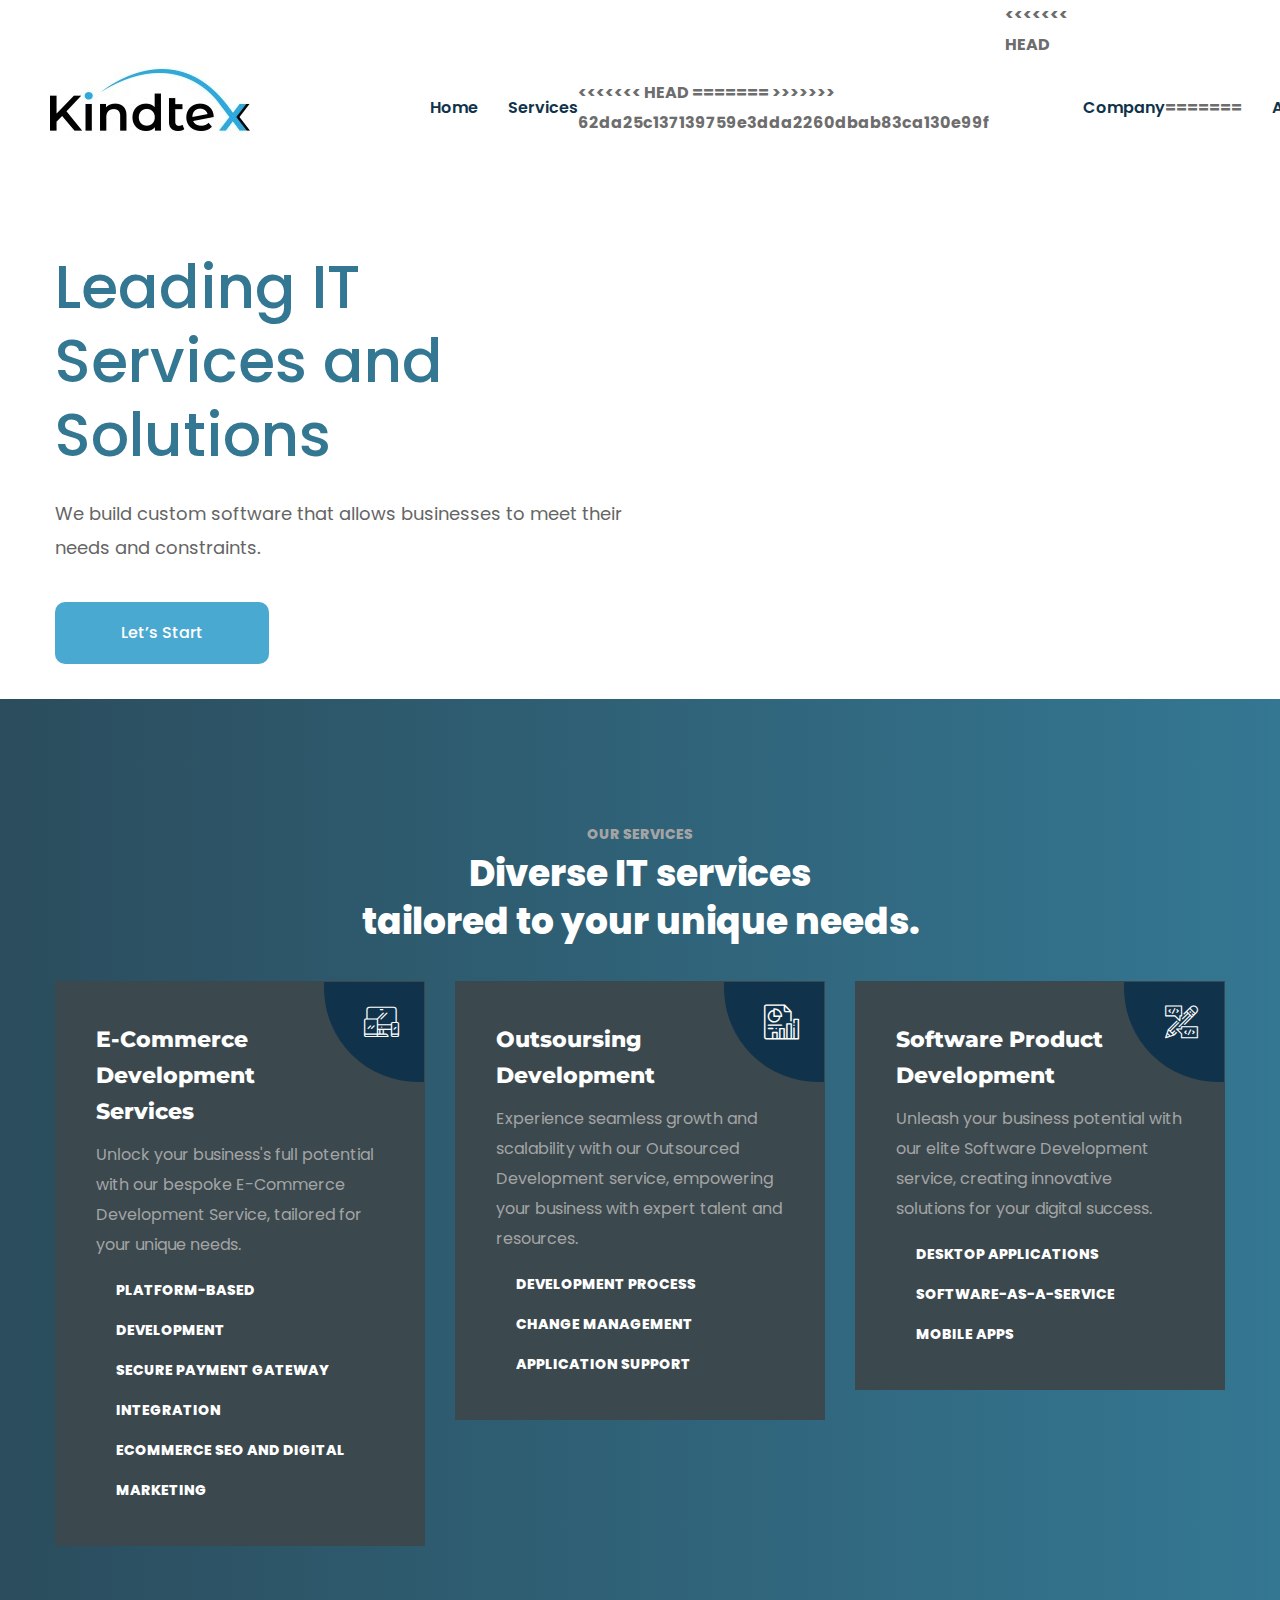
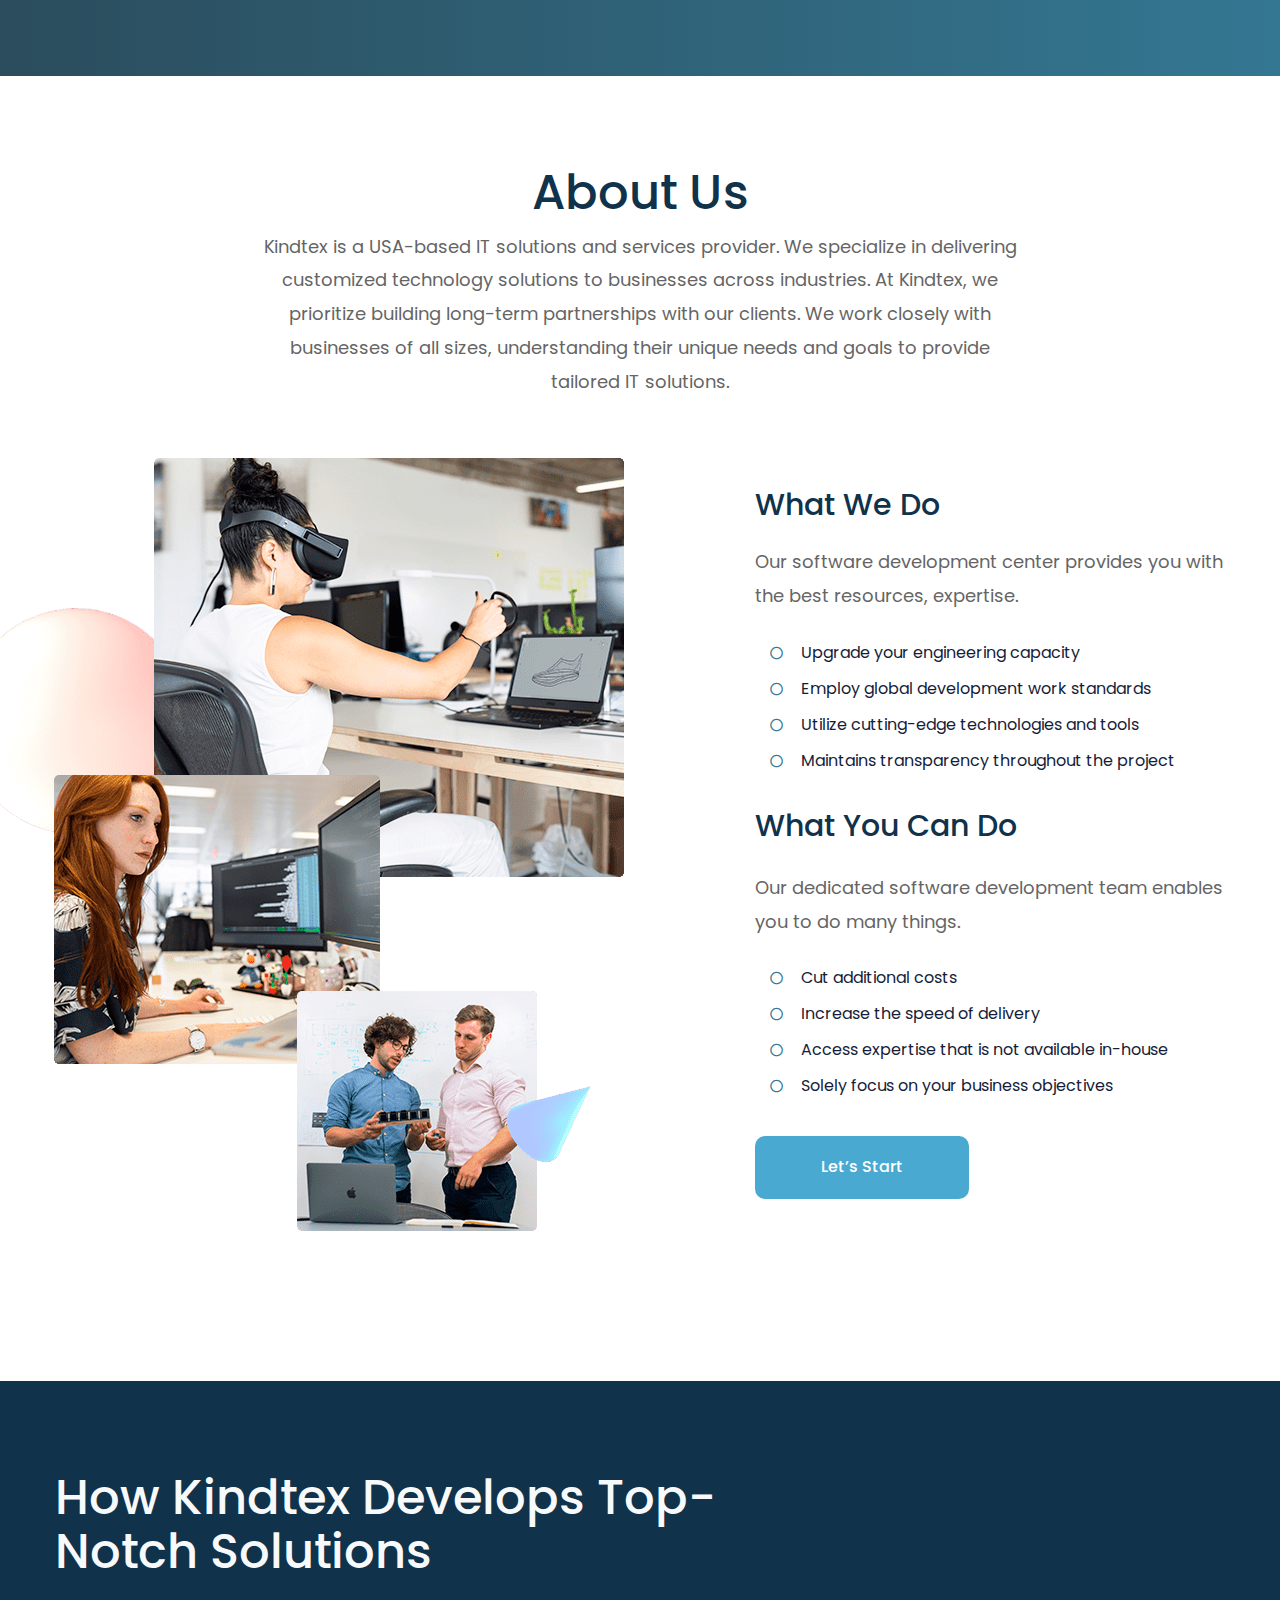
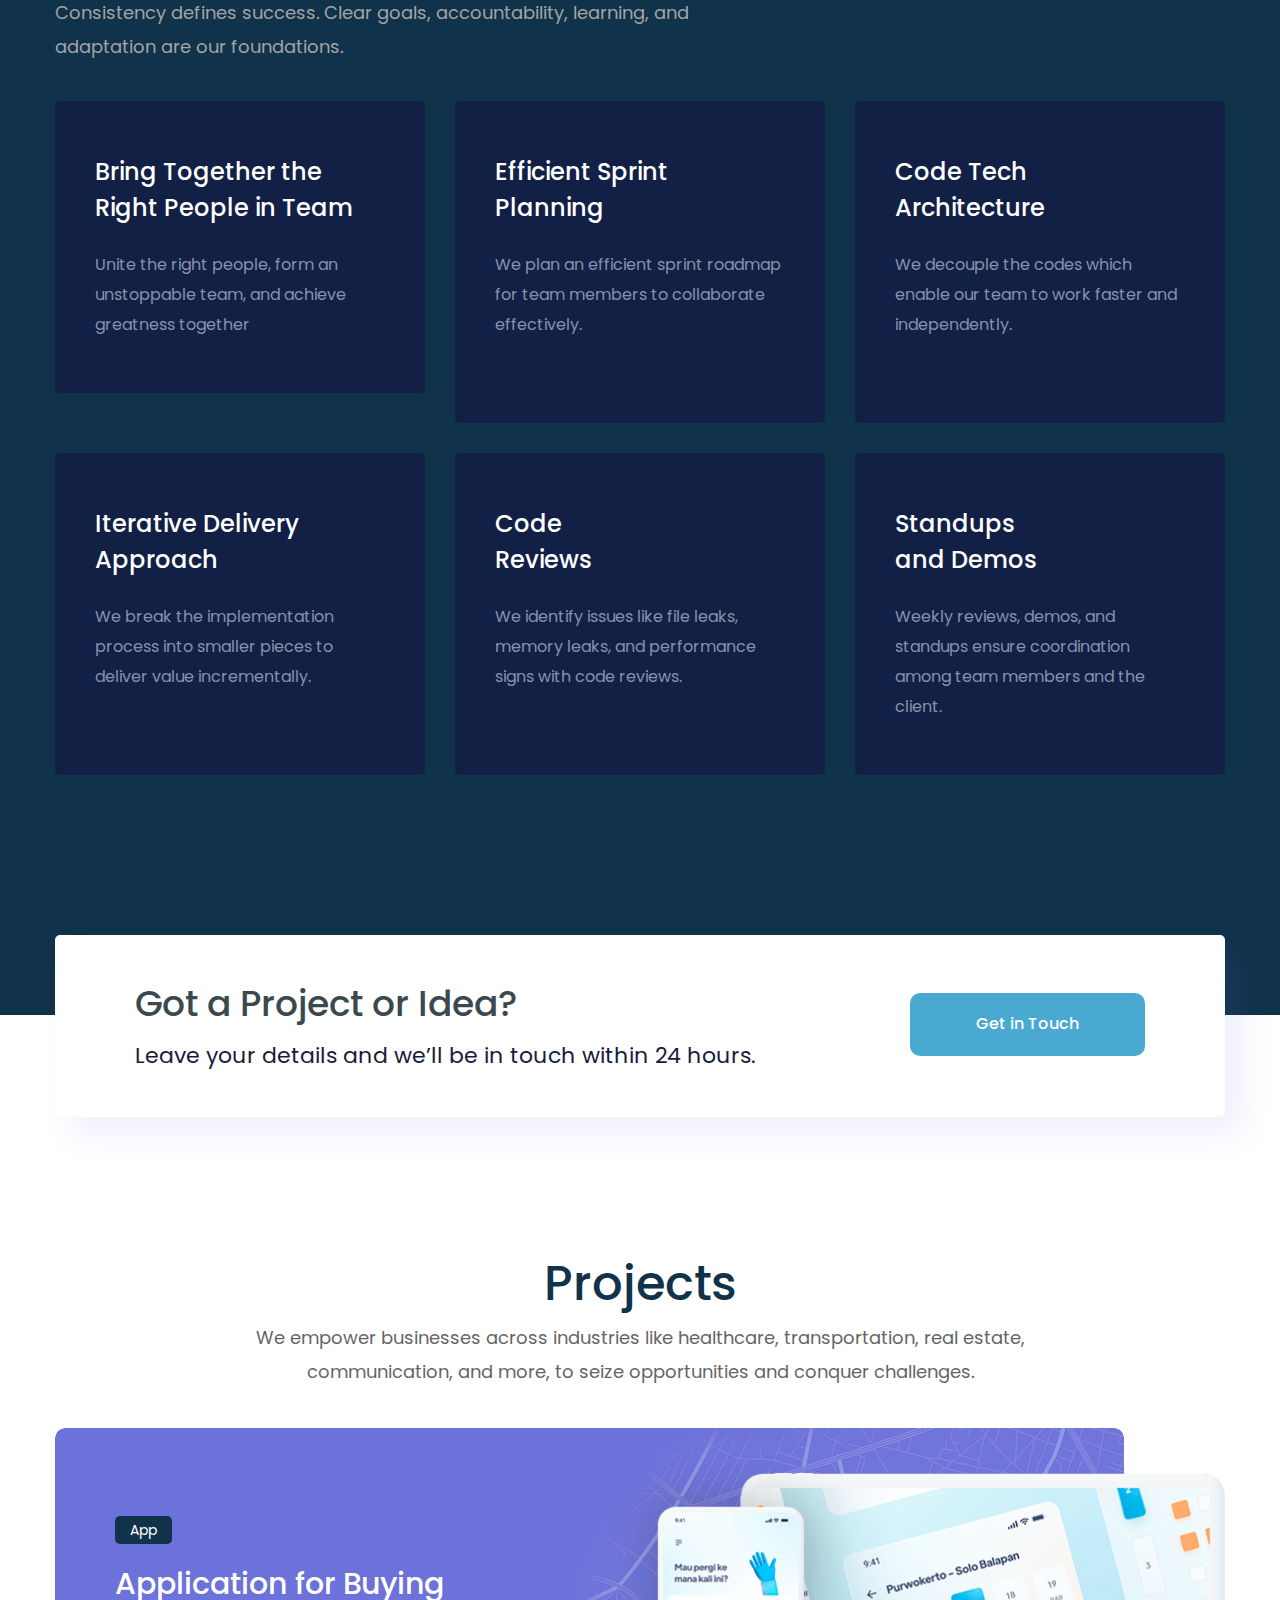
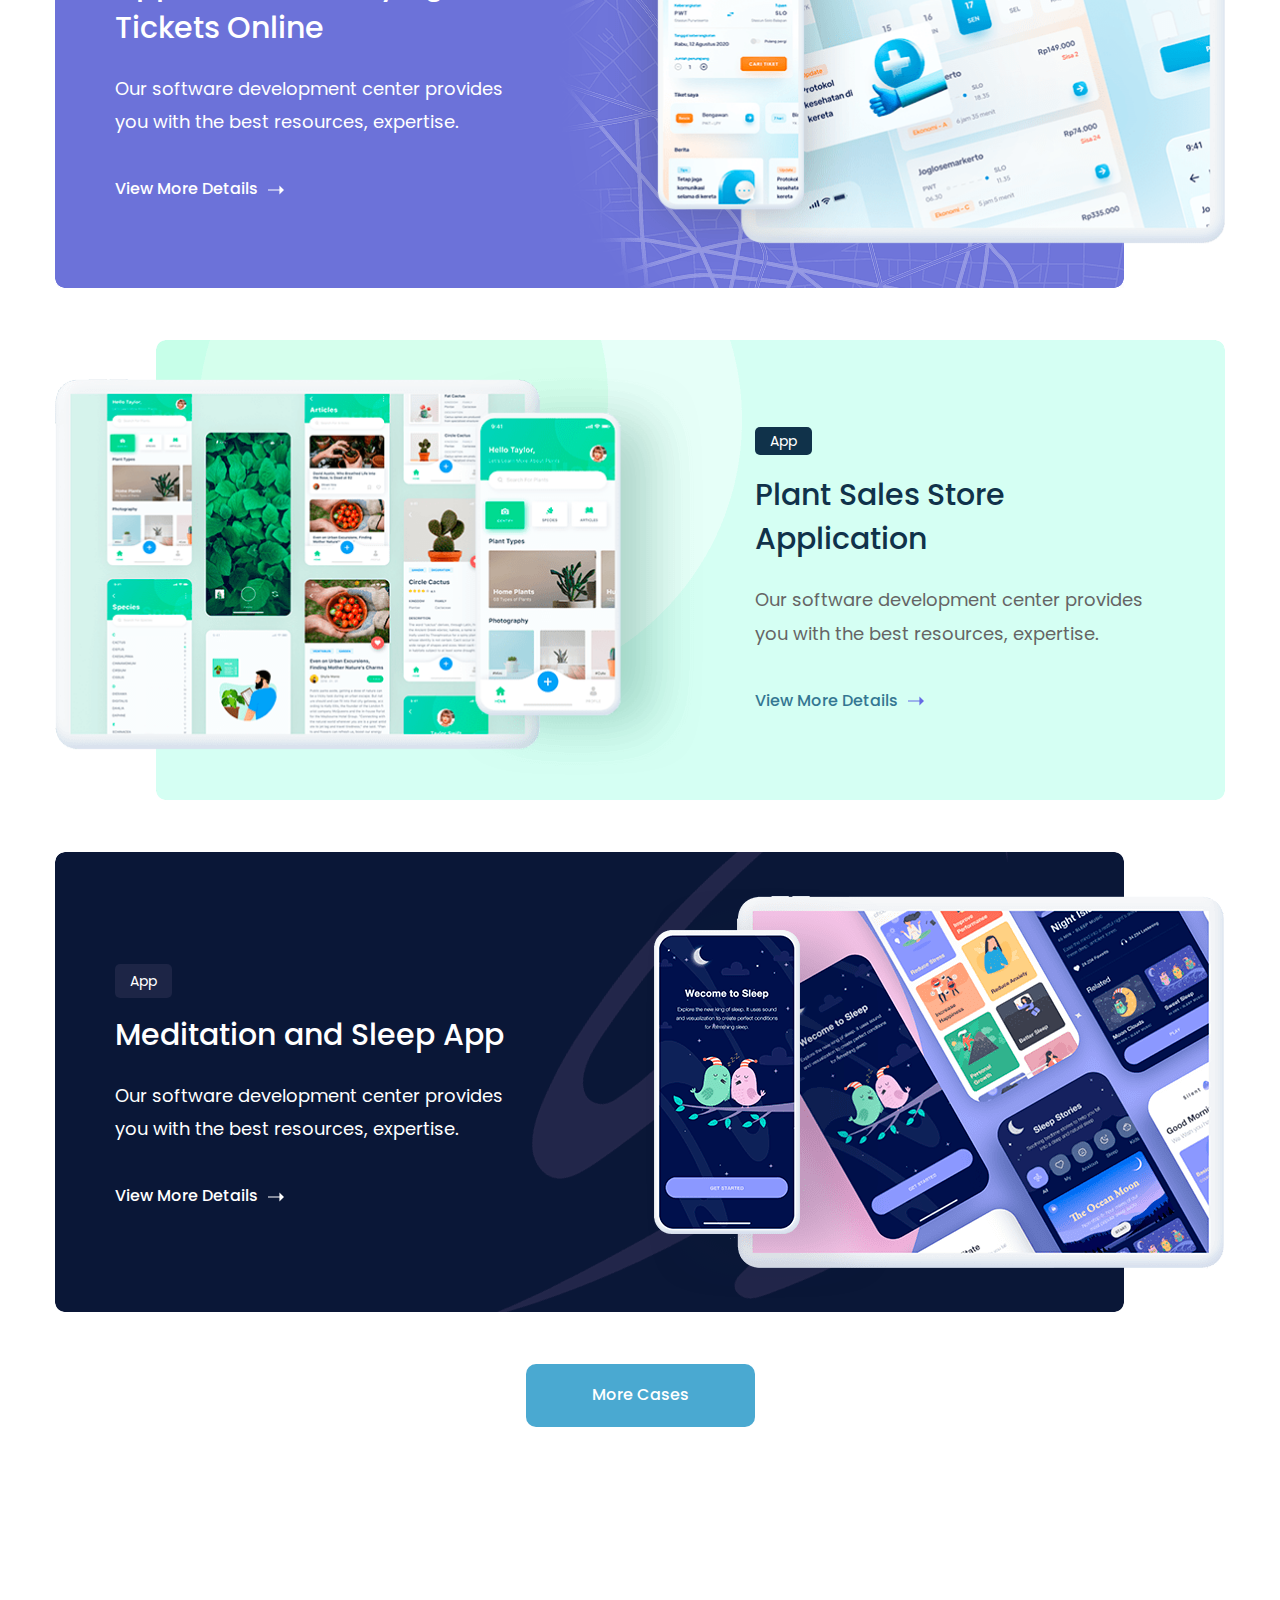
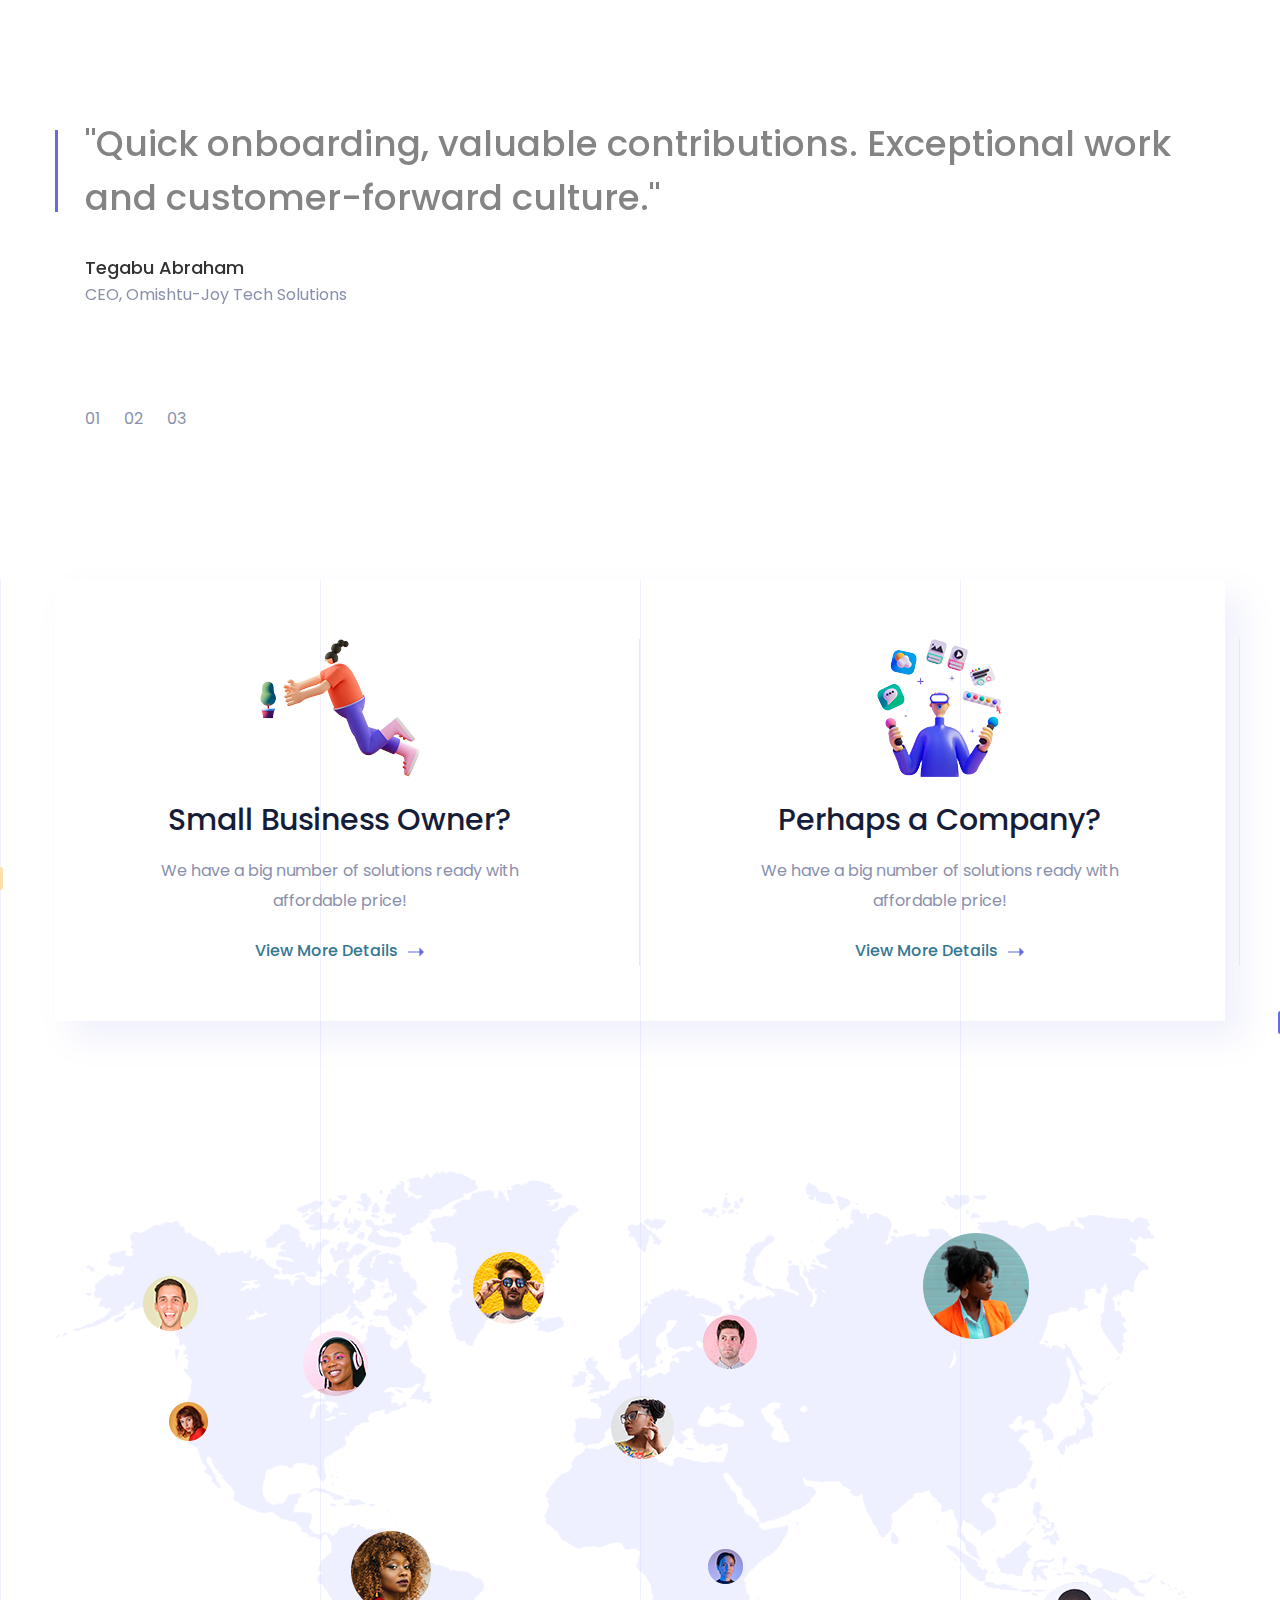
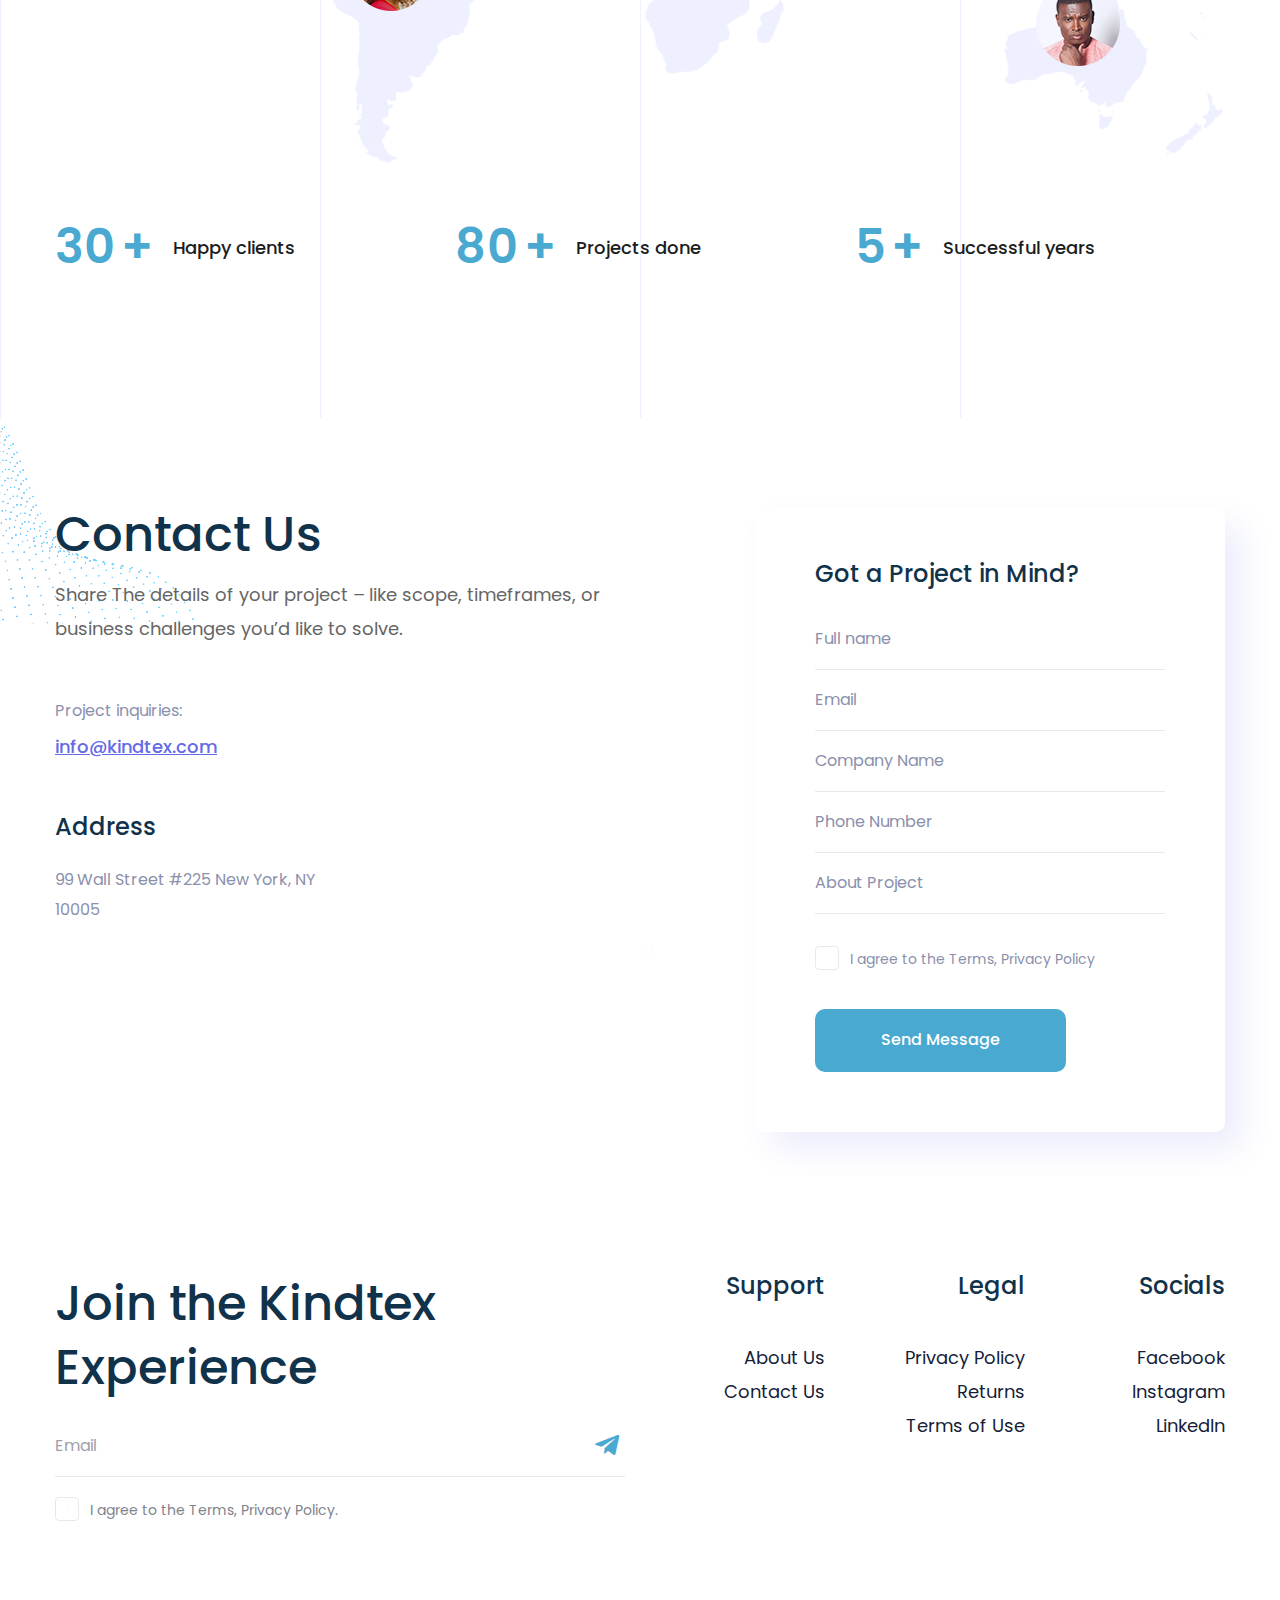
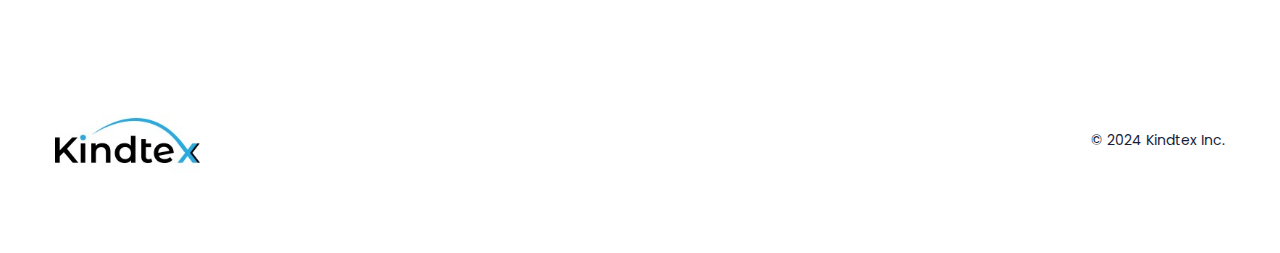
==== index.html @ 8245fe03 "update index" ====
<!DOCTYPE html>
<html lang="en">
  <head>
    <meta charset="utf-8" />
    <meta http-equiv="X-UA-Compatible" content="IE=edge" />
    <meta
      name="viewport"
      content="width=device-width, initial-scale=1, maximum-scale=1"
    />
    <title>Kindtex</title>
    <link
      rel="shortcut icon"
      type="image/x-icon"
      href="./images/kindtex_logo.jfif"
    />
    <link rel="stylesheet" href="css/bootstrap.min.css" />
    <link rel="stylesheet" href="css/font-awesome.min.css" />
    <link rel="stylesheet" href="css/flaticon.css" />
    <link rel="stylesheet" href="css/owl.carousel.min.css" />
    <link rel="stylesheet" href="css/owl.theme.css" />
    <link rel="stylesheet" href="css/magnific-popup.css" />

    <link rel="stylesheet" href="style.css" />
    <link rel="stylesheet" href="css/royal-preload.css" />
  </head>

  <body class="royal_preloader font-9">
    <div id="page" class="site">
      <header
        id="site-header"
        class="site-header header-static site-header-9 no-border"
      >
        <div class="octf-main-header">
          <div class="octf-area-wrap">
            <div class="container-fluid octf-mainbar-container">
              <div class="octf-mainbar">
                <div class="octf-mainbar-row octf-row">
                  <div class="octf-col logo-col">
                    <div id="site-logo" class="site-logo">
                      <a href="index.html">
                        <img
                          src="images/kindtex_logo.jfif"
                          alt="Kindtex"
                          class=""
                        />
                      </a>
                    </div>
                  </div>
                  <div class="octf-col menu-col">
                    <nav id="site-navigation" class="main-navigation text-upp">
                      <ul class="menu">
                        <li>
                          <a href="index.html">Home</a>
                        </li>
                        <li>
                          <a href="#services">Services</a>
<<<<<<< HEAD
                           
=======
>>>>>>> 62da25c137139759e3dda2260dbab83ca130e99f
                        </li>
<<<<<<< HEAD
                        <li >
                          <a href="#">Company</a>
                           
=======
                        <li>
                          <a href="#about_us">About Us</a>
>>>>>>> 62da25c137139759e3dda2260dbab83ca130e99f
                        </li>
                        <li class="">
                          <a href="#projects">Portfolio</a>
                        </li>
                        <li>
                          <a href="#">Blog</a>
                        </li>
                        <li><a href="#contact_us">Contact Us</a></li>

                      </ul>
                    </nav>
                  </div>

                  <div class="octf-col cta-col text-right">
                    <!-- Call To Action -->
                    <div class="octf-btn-cta">
                      <div class="octf-header-module">
                        <div class="header-phone-i9">
                          <a href="tel:+19295926713">
                            <span class="phone-icon"
                              ><i
                                aria-hidden="true"
                                class="fas fa-phone-alt"
                              ></i
                            ></span>
                            <span class="phone-number">+1 929 592 6713</span>
                          </a>
                        </div>
                      </div>

                      <div class="octf-header-module">
                        <div class="btn-cta-group btn-cta-header i9">
                          <a
                            class="octf-btn octf-btn-primary btn-app-head"
                            href="#contact_us"
                            >Let’s Start</a
                          >
                        </div>
                      </div>
                    </div>
                  </div>
                </div>
              </div>
            </div>
          </div>
        </div>
        <div class="header_mobile">
          <div class="container">
            <div class="mlogo_wrapper clearfix">
              <div class="mobile_logo">
                <a href="#">
                  <img src="images/kindtex_logo.jfif" alt="Kindtex" />
                </a>
              </div>
              <div id="mmenu_toggle">
                <button></button>
              </div>
            </div>
            <div class="mmenu_wrapper">
              <div class="mobile_nav collapse">
                <ul id="menu-main-menu" class="mobile_mainmenu">
                  <li>
                    <a href="#content">Home</a>
                  </li>
                  <li>
                    <a href="#services">Services</a>
                  </li>
                  <li>
                    <a href="#about_us">About Us</a>
                  </li>

                  <li>
                    <a href="#projects">Portfolio</a>
                  </li>
                  <li>
                    <a href="#">Blog</a>
                  </li>
                  <li><a href="#contact_us">Contacts</a></li>
                </ul>
              </div>
            </div>
          </div>
        </div>
      </header>

      <div id="content" class="site-content">
        <section class="top-i9">
          <div class="container">
            <div class="row">
              <div
                class="col-xl-6 col-lg-6 align-self-center order-first order-lg-last mt-5 mt-lg-0"
              >
                <div class="top-desc-i9">
                  <h2>Leading IT Services and Solutions</h2>
                  <div class="space-5"></div>
                  <p class="p-i9">
                    We build custom software that allows businesses to meet
                    their needs and constraints.
                  </p>
                  <div class="space-15"></div>
                  <div class="space-1"></div>
                  <div class="space-1"></div>
                  <div class="ot-button d-block d-xl-inline-block mb-4 mb-xl-0">
                    <a
                      href="#"
                      class="octf-btn btn-primary-i9 btn-color-primary-i9"
                      >Let’s Start</a
                    >
                  </div>
                </div>
              </div>
            </div>
          </div>
        </section>
        <div class="space-35"></div>
        <section class="service-v4" id="services">
          <div class="overlay overlay-bg"></div>
          <div class="container">
            <div class="row">
              <div class="col-lg-12 text-center">
                <div class="ot-heading">
                  <span class="text-primary-light">Our Services</span>
                  <h2 class="main-heading text-white">
                    <!-- We Offer a Wide <br />Variety of IT Services -->
                    Diverse IT services <br />
                    tailored to your unique needs.
                  </h2>
                </div>
                <div class="space-20"></div>
              </div>
            </div>
            <div class="row justify-content-center">
              <div class="col-lg-4 col-md-6 mb-4 mb-lg-0">
                <div class="serv-box s1 v4">
                  <div class="icon-main">
                    <span class="flaticon-tablet"></span>
                  </div>
                  <div class="content-box">
                    <h5>E-Commerce Development Services</h5>
                    <div>
                      Unlock your business's full potential with our bespoke
                      E-Commerce Development Service, tailored for your
                      unique needs.
                      <ul>
                  
                        <li>
                          <a href="#contact_us">Platform-Based Development</a>
                        </li>
                        <li>
                          <a href="#contact_us">Secure Payment Gateway Integration</a>
                        </li>
                         <li>
                          <a href="#contact_us">eCommerce SEO and Digital Marketing</a>
                        </li>
                      </ul>
                    </div>
                  </div>
                </div>
              </div>
              <div class="col-lg-4 col-md-6 mb-4 mb-lg-0">
                <div class="serv-box s1 v4">
                  <div class="icon-main">
                    <span class="flaticon-report"></span>
                  </div>
                  <div class="content-box">
                    <h5>Outsoursing Development</h5>
                    <div>
                      Experience seamless growth and scalability with our
                      Outsourced Development service, empowering your business
                      with expert talent and resources.
                      <ul>
                        <li>
                          <a href="#contact_us">Development process</a>
                        </li>
                        <li>
                          <a href="#contact_us">Change management</a>
                        </li>
                        <li>
                          <a href="#contact_us">Application support</a>
                        </li>
                      </ul>
                    </div>
                  </div>
                </div>
              </div>
              <div class="col-lg-4 col-md-6">
                <div class="serv-box s1 v4">
                  <div class="icon-main"><span class="flaticon-ui"></span></div>
                  <div class="content-box">
                    <h5>Software Product Development</h5>
                    <div>
                      Unleash your business potential with our elite Software
                      Development service, creating innovative solutions for
                      your digital success.
                      <ul>
                        <li>
                          <a href="#contact_us">Desktop applications</a>
                        </li>
                        <li>
                          <a href="#contact_us">Software-as-a-Service</a>
                        </li>
                        <li>
                          <a href="#contact_us">Mobile apps</a>
                        </li>
                      </ul>
                    </div>
                  </div>
                </div>
              </div>
            </div>
          </div>
        </section>

        <section class="team-i9" id="about_us">
          <div class="container">
            <div class="row">
              <div class="col-lg-6 offset-lg-3 px-0 text-center">
                <h2 class="font-title-i9 mb-0">About Us</h2>
                <div class="space-10"></div>
              </div>
              <div class="col-lg-8 offset-lg-2 text-center">
                <p class="p-i9">
                  Kindtex is a USA-based IT solutions and services provider. We
                  specialize in delivering customized technology solutions to
                  businesses across industries. At Kindtex, we prioritize
                  building long-term partnerships with our clients. We work
                  closely with businesses of all sizes, understanding their
                  unique needs and goals to provide tailored IT solutions.
                </p>
                <div class="space-40"></div>
              </div>
            </div>
            <div class="row">
              <div class="col-lg-6 col-md-12 mb-5 mb-lg-0 align-self-center">
                <div class="team-img-i9">
                  <img src="images/image1-home9.png" alt="" />
                </div>
              </div>
              <div class="col-lg-6 col-md-12 align-self-center">
                <div class="team-desc-i9">
                  <h2 class="font-title-i9 font-sm-i9">What We Do</h2>
                  <p class="p-i9">
                    Our software development center provides you with the best
                    resources, expertise.
                  </p>
                  <div class="space-5"></div>
                  <ul class="list-style-i9">
                    <li>
                      <i class="far fa-circle"></i
                      ><span>Upgrade your engineering capacity</span>
                    </li>
                    <li>
                      <i class="far fa-circle"></i
                      ><span>Employ global development work standards</span>
                    </li>
                    <li>
                      <i class="far fa-circle"></i
                      ><span>Utilize cutting-edge technologies and tools</span>
                    </li>
                    <li>
                      <i class="far fa-circle"></i
                      ><span
                        >Maintains transparency throughout the project</span
                      >
                    </li>
                  </ul>
                  <h2 class="font-title-i9 font-sm-i9">What You Can Do</h2>
                  <div class="space-5"></div>
                  <p class="p-i9">
                    Our dedicated software development team enables you to do
                    many things.
                  </p>
                  <div class="space-5"></div>
                  <ul class="list-style-i9">
                    <li>
                      <i class="far fa-circle"></i
                      ><span>Cut additional costs</span>
                    </li>
                    <li>
                      <i class="far fa-circle"></i
                      ><span>Increase the speed of delivery</span>
                    </li>
                    <li>
                      <i class="far fa-circle"></i
                      ><span
                        >Access expertise that is not available in-house</span
                      >
                    </li>
                    <li>
                      <i class="far fa-circle"></i
                      ><span>Solely focus on your business objectives</span>
                    </li>
                  </ul>
                  <div class="ot-button">
                    <a
                      href="#contact_us"
                      class="octf-btn btn-primary-i9 btn-color-primary-i9"
                      >Let’s Start</a
                    >
                  </div>
                </div>
              </div>
            </div>
          </div>
        </section>

        <section class="app-dev-i9">
          <div class="container">
            <div class="row">
              <div class="col-lg-8 mr-xl-5 mr-5">
                <h2 class="font-title-i9 text-light mb-3 mr-xl-5 pr-xl-5">
                  How Kindtex Develops Top-Notch Solutions
                </h2>
                <div class="space-1"></div>
                <p class="p-i9 color-light-i9 mr-xl-5 pr-xl-4">
                  Consistency defines success. Clear goals, accountability,
                  learning, and adaptation are our foundations.
                </p>
                <div class="space-1 mb-3"></div>
              </div>
            </div>
            <div class="row">
              <div class="col-xl-4 col-lg-6 col-md-6 col-sm-12">
                <div class="icon-box-s2 s2 i9">
                  <div class="content-box">
                    <h5>Bring Together the Right People in Team</h5>
                    <p>
                      Unite the right people, form an unstoppable team, and
                      achieve greatness together
                    </p>
                  </div>
                </div>
              </div>
              <div class="col-xl-4 col-lg-6 col-md-6 col-sm-12">
                <div class="icon-box-s2 s2 i9">
                  <div class="content-box">
                    <h5>Efficient Sprint <br />Planning</h5>
                    <p>
                      We plan an efficient sprint roadmap for team members to
                      collaborate effectively.
                    </p>
                    <div class="space-10"></div>
                  </div>
                </div>
              </div>
              <div class="col-xl-4 col-lg-6 col-md-6 col-sm-12">
                <div class="icon-box-s2 s2 i9">
                  <div class="content-box">
                    <h5>Code Tech <br />Architecture</h5>
                    <p>
                      We decouple the codes which enable our team to work faster
                      and independently.
                    </p>
                    <div class="space-10"></div>
                  </div>
                </div>
              </div>
              <div class="col-xl-4 col-lg-6 col-md-6 col-sm-12">
                <div class="icon-box-s2 s2 i9 mb-xl-0">
                  <div class="content-box">
                    <h5>Iterative Delivery Approach</h5>
                    <p>
                      We break the implementation process into smaller pieces to
                      deliver value incrementally.
                    </p>
                    <div class="space-10"></div>
                  </div>
                </div>
              </div>
              <div class="col-xl-4 col-lg-6 col-md-6 col-sm-12">
                <div class="icon-box-s2 s2 i9 mb-md-0">
                  <div class="content-box">
                    <h5>Code <br />Reviews</h5>
                    <p>
                      We identify issues like file leaks, memory leaks, and
                      performance signs with code reviews.
                    </p>
                    <div class="space-10"></div>
                  </div>
                </div>
              </div>
              <div class="col-xl-4 col-lg-6 col-md-6 col-sm-12">
                <div class="icon-box-s2 s2 i9 mb-md-0">
                  <div class="content-box">
                    <h5>Standups <br />and Demos</h5>
                    <p>
                      Weekly reviews, demos, and standups ensure coordination
                      among team members and the client.
                    </p>
                  </div>
                </div>
              </div>
            </div>
          </div>
        </section>
        <section class="cta-i9" id="projects">
          <div class="container">
            <div class="cta-section-i9">
              <div class="row">
                <div class="col-lg-8">
                  <h2 class="font-i9 text-primary-i9 mb-2">
                    Got a Project or Idea?
                  </h2>
                  <div class="space-1"></div>
                  <p class="p-i9 mb-0">
                    Leave your details and we’ll be in touch within 24 hours.
                  </p>
                </div>
                <div
                  class="col-lg-4 align-self-center text-left text-lg-right mt-4 mt-lg-0"
                >
                  <a
                    href="#contact_us"
                    class="octf-btn btn-primary-i9 btn-color-primary-i9"
                    >Get in Touch</a
                  >
                </div>
              </div>
            </div>
            <div class="row">
              <div class="offset-lg-2 col-lg-8 text-center">
                <h2 class="font-title-i9 mb-0 project_section">Projects</h2>
                <div class="space-10"></div>
                <p class="p-i9">
                  We empower businesses across industries like healthcare,
                  transportation, real estate, communication, and more, to seize
                  opportunities and conquer challenges.
                </p>
                <div class="space-20"></div>
              </div>
            </div>
            <div class="case1-i9">
              <div class="row">
                <div class="col-lg-6 align-self-center">
                  <div class="case1-desc-i9">
                    <span>App</span>
                    <h2 class="font-title-i9 font-sm-i9">
                      Application for Buying Tickets Online
                    </h2>
                    <p class="p-i9">
                      Our software development center provides you with the best
                      resources, expertise.
                    </p>
                    <div class="space-15"></div>
                    <a class="octf-btn-link" href="#contact_us">
                      <span class="btn-text">View More Details</span>
                      <span>
                        <svg viewBox="0 0 476.491 476.491">
                          <polygon
                            points="476.491,238.246 339.952,101.706 339.952,223.246 0,223.246 0,253.246 339.952,253.246 339.952,374.786 "
                          ></polygon>
                        </svg>
                      </span>
                    </a>
                  </div>
                </div>
                <div class="col-lg-6 align-self-center mt-3 mt-lg-0">
                  <div class="case1-img-i9">
                    <img src="images/case1-home9.png" alt="" />
                  </div>
                </div>
              </div>
            </div>

            <div class="case2-i9">
              <div class="row">
                <div class="col-lg-6 order-last order-lg-first mt-3 mt-lg-0">
                  <div class="case2-img-i9">
                    <img src="images/case2-home9.png" alt="" />
                  </div>
                </div>
                <div class="col-lg-6 align-self-center">
                  <div class="case2-desc-i9">
                    <span>App</span>
                    <h2 class="font-title-i9 font-sm-i9">
                      Plant Sales Store Application
                    </h2>
                    <p class="p-i9">
                      Our software development center provides you with the best
                      resources, expertise.
                    </p>
                    <div class="space-15"></div>
                    <a class="octf-btn-link" href="#contact_us">
                      <span class="btn-text">View More Details</span>
                      <span>
                        <svg viewBox="0 0 476.491 476.491">
                          <polygon
                            points="476.491,238.246 339.952,101.706 339.952,223.246 0,223.246 0,253.246 339.952,253.246 339.952,374.786 "
                          ></polygon>
                        </svg>
                      </span>
                    </a>
                  </div>
                </div>
              </div>
            </div>

            <div class="case3-i9">
              <div class="row">
                <div class="col-lg-6 align-self-center">
                  <div class="case3-desc-i9">
                    <span>App</span>
                    <h2 class="font-title-i9 font-sm-i9">
                      Meditation and Sleep App
                    </h2>
                    <p class="p-i9">
                      Our software development center provides you with the best
                      resources, expertise.
                    </p>
                    <div class="space-15"></div>
                    <a class="octf-btn-link" href="#contact_us">
                      <span class="btn-text">View More Details</span>
                      <span>
                        <svg viewBox="0 0 476.491 476.491">
                          <polygon
                            points="476.491,238.246 339.952,101.706 339.952,223.246 0,223.246 0,253.246 339.952,253.246 339.952,374.786 "
                          ></polygon>
                        </svg>
                      </span>
                    </a>
                  </div>
                </div>
                <div class="col-lg-6 align-self-center mt-3 mt-lg-0">
                  <div class="case3-img-i9">
                    <img src="images/case3-home9.png" alt="" />
                  </div>
                </div>
              </div>
            </div>

            <div class="row">
              <div class="col-lg-12 text-center">
                <a
                  href="#contact_us"
                  class="octf-btn btn-primary-i9 btn-color-primary-i9"
                  >More Cases</a
                >
              </div>
            </div>
          </div>
        </section>

        <section class="testi-i9">
          <div class="container">
            <div class="ot-testimonials-3">
              <div
                class="testimonial-inner ot-testimonials-slider-3 owl-carousel owl-theme"
              >
                <div class="item" data-hash="zero">
                  <div class="testi-item">
                    <div class="ttext">
                      "Quick onboarding, valuable contributions. Exceptional
                      work and customer-forward culture."
                    </div>
                    <div class="t-head">
                      <div class="tinfo">
                        <h6>Tegabu Abraham</h6>
                        <span>CEO, Omishtu-Joy Tech Solutions</span>
                      </div>
                    </div>
                  </div>
                </div>
                <div class="item" data-hash="one">
                  <div class="testi-item">
                    <div class="ttext">
                      "Impressed by their quick onboarding and expertise, their
                      engineers played a key role in successful project
                      rollouts. Their thriving, customer-centric culture sets
                      them apart!"
                    </div>
                    <div class="t-head">
                      <div class="tinfo">
                        <h6>Wintana Teferi</h6>
                        <span>CEO, Kelem Arts</span>
                      </div>
                    </div>
                  </div>
                </div>
                <div class="item" data-hash="two">
                  <div class="testi-item">
                    <div class="ttext">
                      "With their engineers' quick onboarding, we experienced
                      seamless project rollouts."
                    </div>
                    <div class="t-head">
                      <div class="tinfo">
                        <h6>Nathnael.T</h6>
                        <span>Naato Creatives</span>
                      </div>
                    </div>
                  </div>
                </div>
              </div>
              <div class="nav-num">
                <div class="item">
                  <div>
                    <a class="" href="#zero">01</a>
                  </div>
                </div>
                <div class="item">
                  <div>
                    <a class="" href="#one">02</a>
                  </div>
                </div>
                <div class="item">
                  <div>
                    <a class="" href="#two">03</a>
                  </div>
                </div>
              </div>
            </div>
          </div>
        </section>

        <section class="section-box-i9">
          <div class="grid-lines">
            <span class="g-line line-left"><span class="g-dot"></span></span>
            <span class="g-line line-cleft"><span class="g-dot"></span></span>
            <span class="g-line line-center"><span class="g-dot"></span></span>
            <span class="g-line line-cright"><span class="g-dot"></span></span>
            <span class="g-line line-right"><span class="g-dot"></span></span>
          </div>
          <div class="container">
            <div class="box-img-row">
              <div class="row">
                <div class="col-xl-6 px-xl-0">
                  <div class="img-box-i9">
                    <div class="img-main">
                      <img src="images/box1-home9.png" alt="" />
                    </div>
                    <div class="desc-box-i9">
                      <h3>Small Business Owner?</h3>
                      <p class="p-i9">
                        We have a big number of solutions ready with affordable
                        price!
                      </p>
                      <a class="octf-btn-link" href="#contact_us">
                        <span class="btn-text">View More Details</span>
                        <span>
                          <svg viewBox="0 0 476.491 476.491">
                            <polygon
                              points="476.491,238.246 339.952,101.706 339.952,223.246 0,223.246 0,253.246 339.952,253.246 339.952,374.786 "
                            ></polygon>
                          </svg>
                        </span>
                      </a>
                    </div>
                  </div>
                </div>
                <div class="col-xl-6 px-xl-0">
                  <div class="img-box-i9">
                    <div class="img-main">
                      <img src="images/box2-home9.png" alt="" />
                    </div>
                    <div class="desc-box-i9">
                      <h3>Perhaps a Company?</h3>
                      <p class="p-i9">
                        We have a big number of solutions ready with affordable
                        price!
                      </p>
                      <a class="octf-btn-link" href="#contact_us">
                        <span class="btn-text">View More Details</span>
                        <span>
                          <svg viewBox="0 0 476.491 476.491">
                            <polygon
                              points="476.491,238.246 339.952,101.706 339.952,223.246 0,223.246 0,253.246 339.952,253.246 339.952,374.786 "
                            ></polygon>
                          </svg>
                        </span>
                      </a>
                    </div>
                  </div>
                </div>
              </div>
            </div>
            <div class="row">
              <div class="col-lg-12">
                <img src="images/map-testi-home9.png" alt="" />
                <div class="space-60"></div>
              </div>
            </div>
            <div class="row justify-content-center">
              <div class="col-xl-4 col-lg-6 col-md-6 col-sm-12">
                <div class="ot-counter i9">
                  <div class="align-self-center">
                    <span class="num" data-to="30" data-time="100">30</span>
                    <span>+</span>
                  </div>
                  <h5 class="align-self-center">Happy clients</h5>
                </div>
              </div>
              <div class="col-xl-4 col-lg-6 col-md-6 col-sm-12 mt-5 mt-md-0">
                <div class="ot-counter i9 st2">
                  <div class="align-self-center">
                    <span class="num" data-to="80" data-time="100">80</span>
                    <span>+</span>
                  </div>
                  <h5 class="align-self-center">Projects done</h5>
                </div>
              </div>
              <div class="col-xl-4 col-lg-6 col-md-6 col-sm-12 mt-5 mt-xl-0">
                <div class="ot-counter i9 st3">
                  <div class="align-self-center">
                    <span class="num" data-to="5" data-time="100">5</span>
                    <span>+</span>
                  </div>
                  <h5 class="align-self-center">Successful years</h5>
                </div>
              </div>
            </div>
          </div>
        </section>

        <section class="contact-i9" id="contact_us">
          <div class="container">
            <div class="row">
              <div class="col-xl-6">
                <h2 class="font-title-i9 mb-3">Contact Us</h2>
                <!-- <div class="space-1"></div> -->
                <p class="p-i9">
                  Share The details of your project – like scope, timeframes, or
                  business challenges you’d like to solve.
                </p>
                <div class="space-30"></div>
                <div class="row">
                  <div class="col-md-6">
                    <div class="cinfo-mail-i9">
                      <p>Project inquiries:</p>
                      <a href="#">info@kindtex.com</a>
                    </div>
                  </div>
                   
                  <div class="space-40"></div>
                  <div class="space-5"></div>
                </div>
                <h4 class="font-i9 font-xs-i9">Address</h4>

                <div class="row">
                  <div class="col-md-6">
                    <div class="cinfo-addr-i9">
                      <p>99 Wall Street #225 New York, NY 10005</p>
                    </div>
                  </div>
                </div>
              </div>
              <div class="col-xl-6">
                <div class="contact-form-i9">
                  <form
                    id="ajax-form"
                    name="ajax-form"
                    action="contact.php"
                    method="post"
                    class="wpcf7"
                  >
                    <div class="form-i9">
                      <h4>Got a Project in Mind?</h4>
                      <p>
                        <input
                          type="text"
                          name="name"
                          value=""
                          size="40"
                          class=""
                          aria-required="true"
                          aria-invalid="false"
                          placeholder="Full name"
                          required=""
                        />
                      </p>
                      <p>
                        <input
                          type="email"
                          name="email"
                          id="email"
                          value=""
                          size="40"
                          class=""
                          aria-required="true"
                          aria-invalid="false"
                          placeholder="Email"
                          required=""
                        />
                      </p>
                      <p>
                        <input
                          type="text"
                          name="company"
                          id="company"
                          value=""
                          size="40"
                          class=""
                          aria-required="true"
                          aria-invalid="false"
                          placeholder="Company Name"
                          required=""
                        />
                      </p>
                      <p>
                        <input
                          type="text"
                          name="phone"
                          id="phone"
                          value=""
                          size="40"
                          class=""
                          aria-required="true"
                          aria-invalid="false"
                          placeholder="Phone Number"
                          required=""
                        />
                      </p>
                      <p>
                        <input
                          type="text"
                          name="project"
                          id="project"
                          value=""
                          size="40"
                          class=""
                          aria-required="true"
                          aria-invalid="false"
                          placeholder="About Project"
                          required=""
                        />
                      </p>
                      <div class="space-30"></div>
                      <label>
                        <input
                          type="checkbox"
                          name="name[]"
                          value="SEO Optimization"
                        />
                        <span class="wpcf7-checkbox"
                          >I agree to the Terms, Privacy Policy</span
                        >
                      </label>
                      <div class="space-35"></div>
                      <p>
                        <button
                          type="submit"
                          id="send"
                          class="octf-btn btn-primary-i9 btn-color-primary-i9"
                        >
                          Send Message
                        </button>
                      </p>
                      <div class="clear"></div>
                      <div class="error" id="err-form">
                        There was a problem validating the form please check!
                      </div>
                      <div class="error" id="err-timedout">
                        The connection to the server timed out!
                      </div>
                      <div class="error" id="err-state"></div>
                    </div>
                  </form>
                </div>
              </div>
            </div>
          </div>
        </section>
      </div>
      <footer id="site-footer" class="site-footer footer-app-dev">
        <div class="container">
          <div class="space-80"></div>
          <div class="row">
            <div class="col-lg-6">
              <div class="sub-ft-i9">
                <h2>Join the Kindtex Experience</h2>
                <form
                  class="sub-form-i9"
                  action="newsletter.php"
                  id="mc4wp-form-1"
                  method="post"
                >
                  <div class="sub-footer-9 no-mess-validate">
                    <input
                      type="email"
                      name="your-email"
                      value=""
                      size="40"
                      class="wpcf7-form-control wpcf7-text wpcf7-email"
                      aria-required="true"
                      aria-invalid="false"
                      placeholder="Email"
                    />
                    <button type="submit">
                      <i class="flaticon-telegram"></i>
                    </button>
                    <label
                      ><input name="terms" type="checkbox" value="1" /><span
                        >I agree to the Terms, Privacy Policy.</span
                      ></label
                    >
                  </div>
                </form>
              </div>
            </div>
            <div class="col-lg-6 mt-5 mt-lg-0">
              <div class="row">
                <div class="col-sm-4">
                  <div class="ft-widget-i9 text-lg-right">
                    <h4>Support</h4>
                    <ul>
                      <li><a href="#about_us">About Us</a></li>
                      <li><a href="#contact_us">Contact Us</a></li>
                    </ul>
                  </div>
                </div>
                <div class="col-sm-4">
                  <div class="ft-widget-i9 text-lg-right">
                    <h4>Legal</h4>
                    <ul>
                      <li><a href="#">Privacy Policy</a></li>
                      <li><a href="#">Returns</a></li>
                      <li><a href="#">Terms of Use</a></li>
                    </ul>
                  </div>
                </div>
                <div class="col-sm-4">
                  <div class="ft-widget-i9 text-lg-right">
                    <h4>Socials</h4>
                    <ul>
                      <li><a href="facebook.com">Facebook</a></li>
                      <li><a href="instagram.com">Instagram</a></li>
                      <li><a href="lindkedin.com">LinkedIn</a></li>
                    </ul>
                  </div>
                </div>
              </div>
            </div>
          </div>
          <div class="space-100"></div>
          <div class="row">
            <div class="space-40"></div>
            <div class="col-sm-6 col-4">
              <div class="logo-i9">
                <img src="images/kindtex_logo.jfif" alt="Kindtex" class="" />
              </div>
            </div>
            <div class="col-sm-6 col-8 text-right align-self-center">
              <p class="copyright-text i9">© 2024 Kindtex Inc.</p>
            </div>
            <div class="space-40"></div>
          </div>
        </div>
      </footer>
      <!-- #site-footer -->
    </div>
    <!-- #page -->
    <a id="back-to-top" href="#content" class="show i9"
      ><i class="flaticon-up-arrow"></i
    ></a>
    <!-- jQuery -->
    <script src="js/jquery.min.js"></script>
    <script src="js/jquery.magnific-popup.min.js"></script>
    <script src="js/jquery.isotope.min.js"></script>
    <script src="js/owl.carousel.min.js"></script>
    <script src="js/easypiechart.min.js"></script>
    <script src="js/jquery.countdown.min.js"></script>
    <script src="js/scripts.js"></script>
    <script src="js/header-mobile.js"></script>
    <script src="js/royal_preloader.min.js"></script>
    <script>
      window.jQuery = window.$ = jQuery;
      (function ($) {
        "use strict";
        //Preloader
        Royal_Preloader.config({
          mode: "logo",
          logo: "images/kindtex_logo.jfif",
          logo_size: [160, 75],
          showProgress: true,
          showPercentage: true,
          text_colour: "#10324a",
          background: "#ffffff",
        });
      })(jQuery);
    </script>
  </body>
</html>
---- css/flaticon.css ----
/*
    Flaticon icon font: Flaticon
    Creation date: 21/12/2019 08:43
    */

@font-face {
  font-family: "Flaticon";
  src: url("../fonts/Flaticon.eot");
  src: url("../fonts/Flaticon.eot?#iefix") format("embedded-opentype"),
       url("../fonts/Flaticon.woff2") format("woff2"),
       url("../fonts/Flaticon.woff") format("woff"),
       url("../fonts/Flaticon.ttf") format("truetype"),
       url("../fonts/Flaticon.svg#Flaticon") format("svg");
  font-weight: normal;
  font-style: normal;
}

@media screen and (-webkit-min-device-pixel-ratio:0) {
  @font-face {
    font-family: "Flaticon";
    src: url("./Flaticon.svg#Flaticon") format("svg");
  }
}

[class^="flaticon-"]:before, [class*=" flaticon-"]:before,
[class^="flaticon-"]:after, [class*=" flaticon-"]:after {   
  font-family: Flaticon;
  font-size: 20px;
  font-style: normal;
}

.flaticon-arrow:before { content: "\f100"; }
.flaticon-search:before { content: "\f101"; }
.flaticon-commerce-and-shopping:before { content: "\f102"; }
.flaticon-shopper:before { content: "\f103"; }
.flaticon-right-arrow:before { content: "\f104"; }
.flaticon-phone:before { content: "\f105"; }
.flaticon-envelope:before { content: "\f106"; }
.flaticon-back:before { content: "\f107"; }
.flaticon-download-arrow:before { content: "\f108"; }
.flaticon-up-arrow:before { content: "\f109"; }
.flaticon-right-arrow-1:before { content: "\f10a"; }
.flaticon-medal:before { content: "\f10b"; }
.flaticon-gear:before { content: "\f10c"; }
.flaticon-edit-tools:before { content: "\f10d"; }
.flaticon-tablet:before { content: "\f10e"; }
.flaticon-ui:before { content: "\f10f"; }
.flaticon-report:before { content: "\f110"; }
.flaticon-shield:before { content: "\f111"; }
.flaticon-menu:before { content: "\f112"; }
.flaticon-code:before { content: "\f113"; }
.flaticon-gear-1:before { content: "\f114"; }
.flaticon-sketch:before { content: "\f115"; }
.flaticon-browser:before { content: "\f116"; }
.flaticon-monitor:before { content: "\f117"; }
.flaticon-report-1:before { content: "\f118"; }
.flaticon-app:before { content: "\f119"; }
.flaticon-best:before { content: "\f11a"; }
.flaticon-code-1:before { content: "\f11b"; }
.flaticon-android:before { content: "\f11c"; }
.flaticon-apple:before { content: "\f11d"; }
.flaticon-iot:before { content: "\f11e"; }
.flaticon-time-and-date:before { content: "\f11f"; }
.flaticon-tv:before { content: "\f120"; }
.flaticon-telegram:before { content: "\f121"; }
.flaticon-telegram-1:before { content: "\f122"; }
.flaticon-telegram-2:before { content: "\f123"; }
.flaticon-clock:before { content: "\f124"; }
.flaticon-play:before { content: "\f125"; }
.flaticon-correct:before { content: "\f126"; }
.flaticon-world-globe:before { content: "\f127"; }
.flaticon-phone-1:before { content: "\f128"; }
.flaticon-data:before { content: "\f129"; }
.flaticon-php:before { content: "\f12a"; }
.flaticon-electron:before { content: "\f12b"; }
.flaticon-java:before { content: "\f12c"; }
.flaticon-css:before { content: "\f12d"; }
.flaticon-heart:before { content: "\f12e"; }
.flaticon-edit-tools-1:before { content: "\f12f"; }
.flaticon-chain:before { content: "\f130"; }
.flaticon-placeholder-filled-point:before { content: "\f131"; }
.flaticon-placeholder:before { content: "\f132"; }
.flaticon-data-1:before { content: "\f133"; }
.flaticon-code-2:before { content: "\f134"; }
.flaticon-laptop:before { content: "\f135"; }
.flaticon-seo-and-web:before { content: "\f136"; }
.flaticon-process:before { content: "\f137"; }
.flaticon-idea:before { content: "\f138"; }
.flaticon-info:before { content: "\f139"; }
.flaticon-close:before { content: "\f13a"; }
.flaticon-danger:before { content: "\f13b"; }
.flaticon-star:before { content: "\f13c"; }
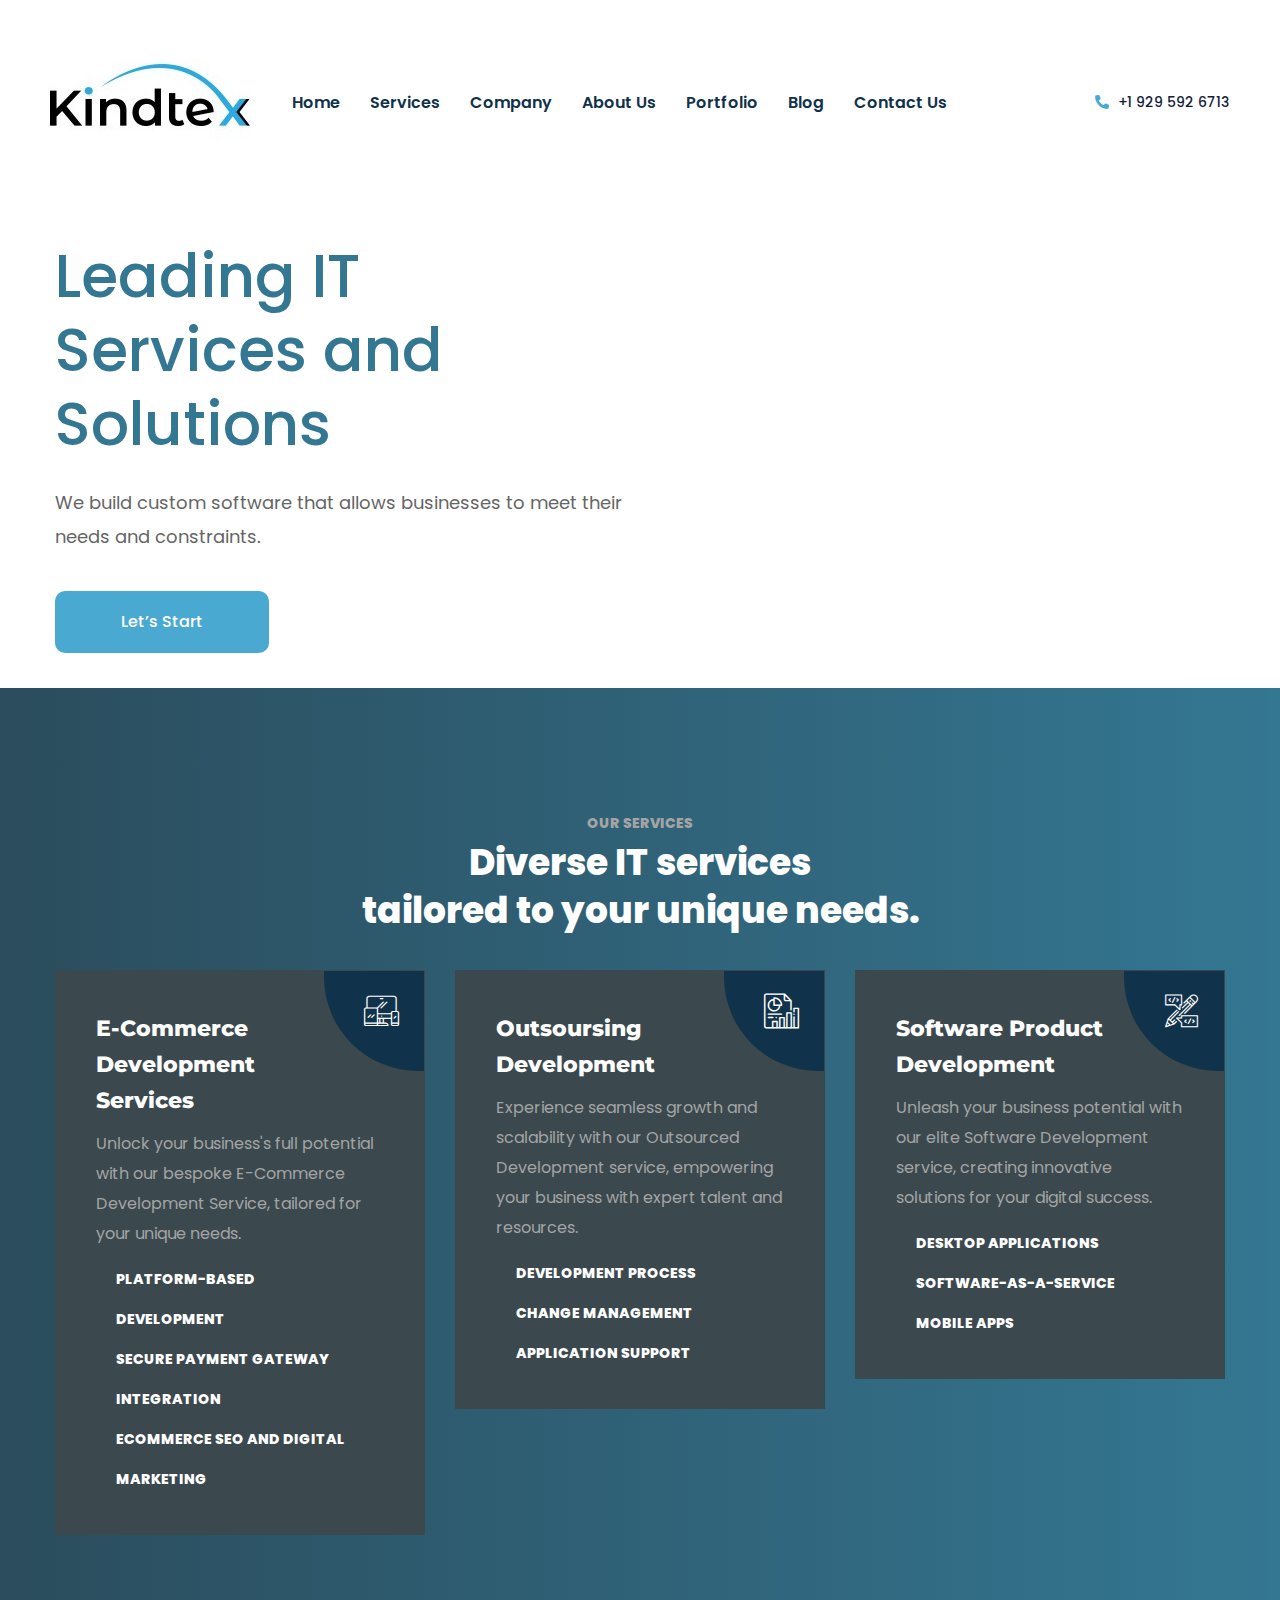
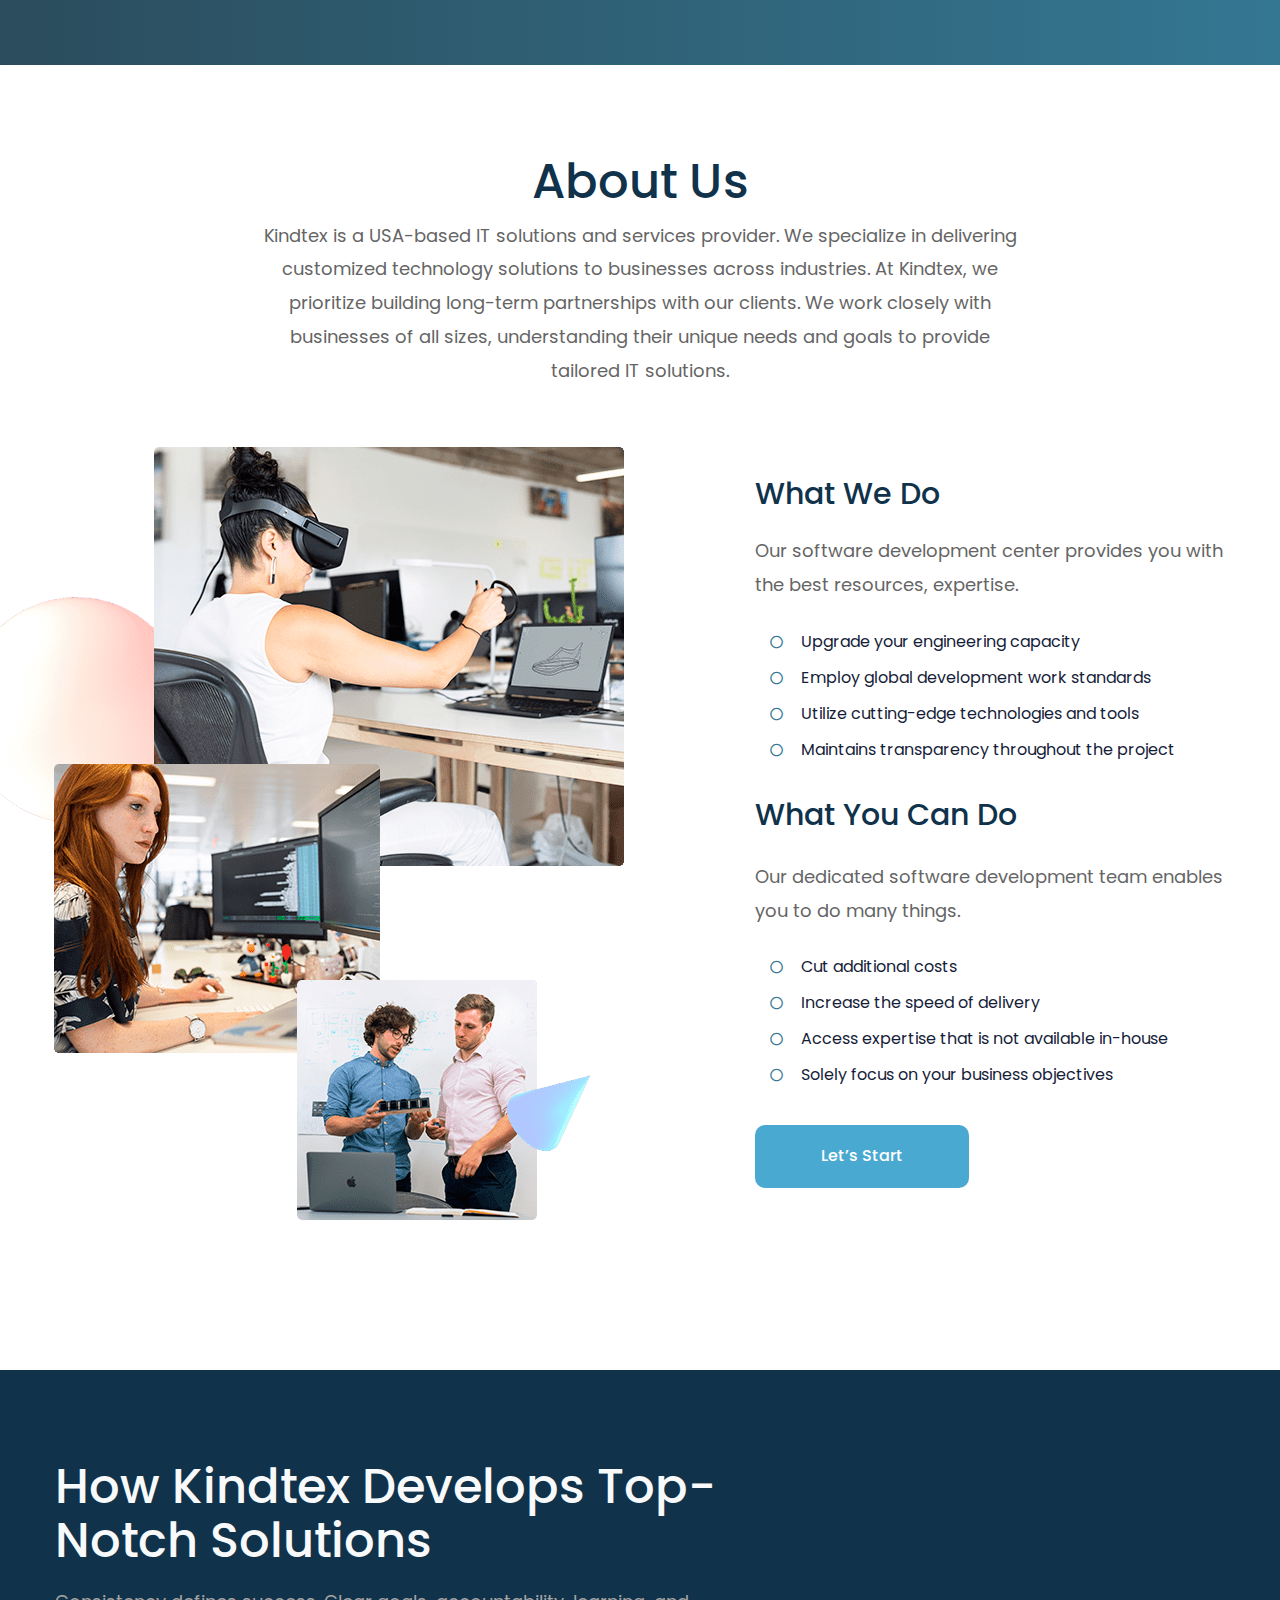
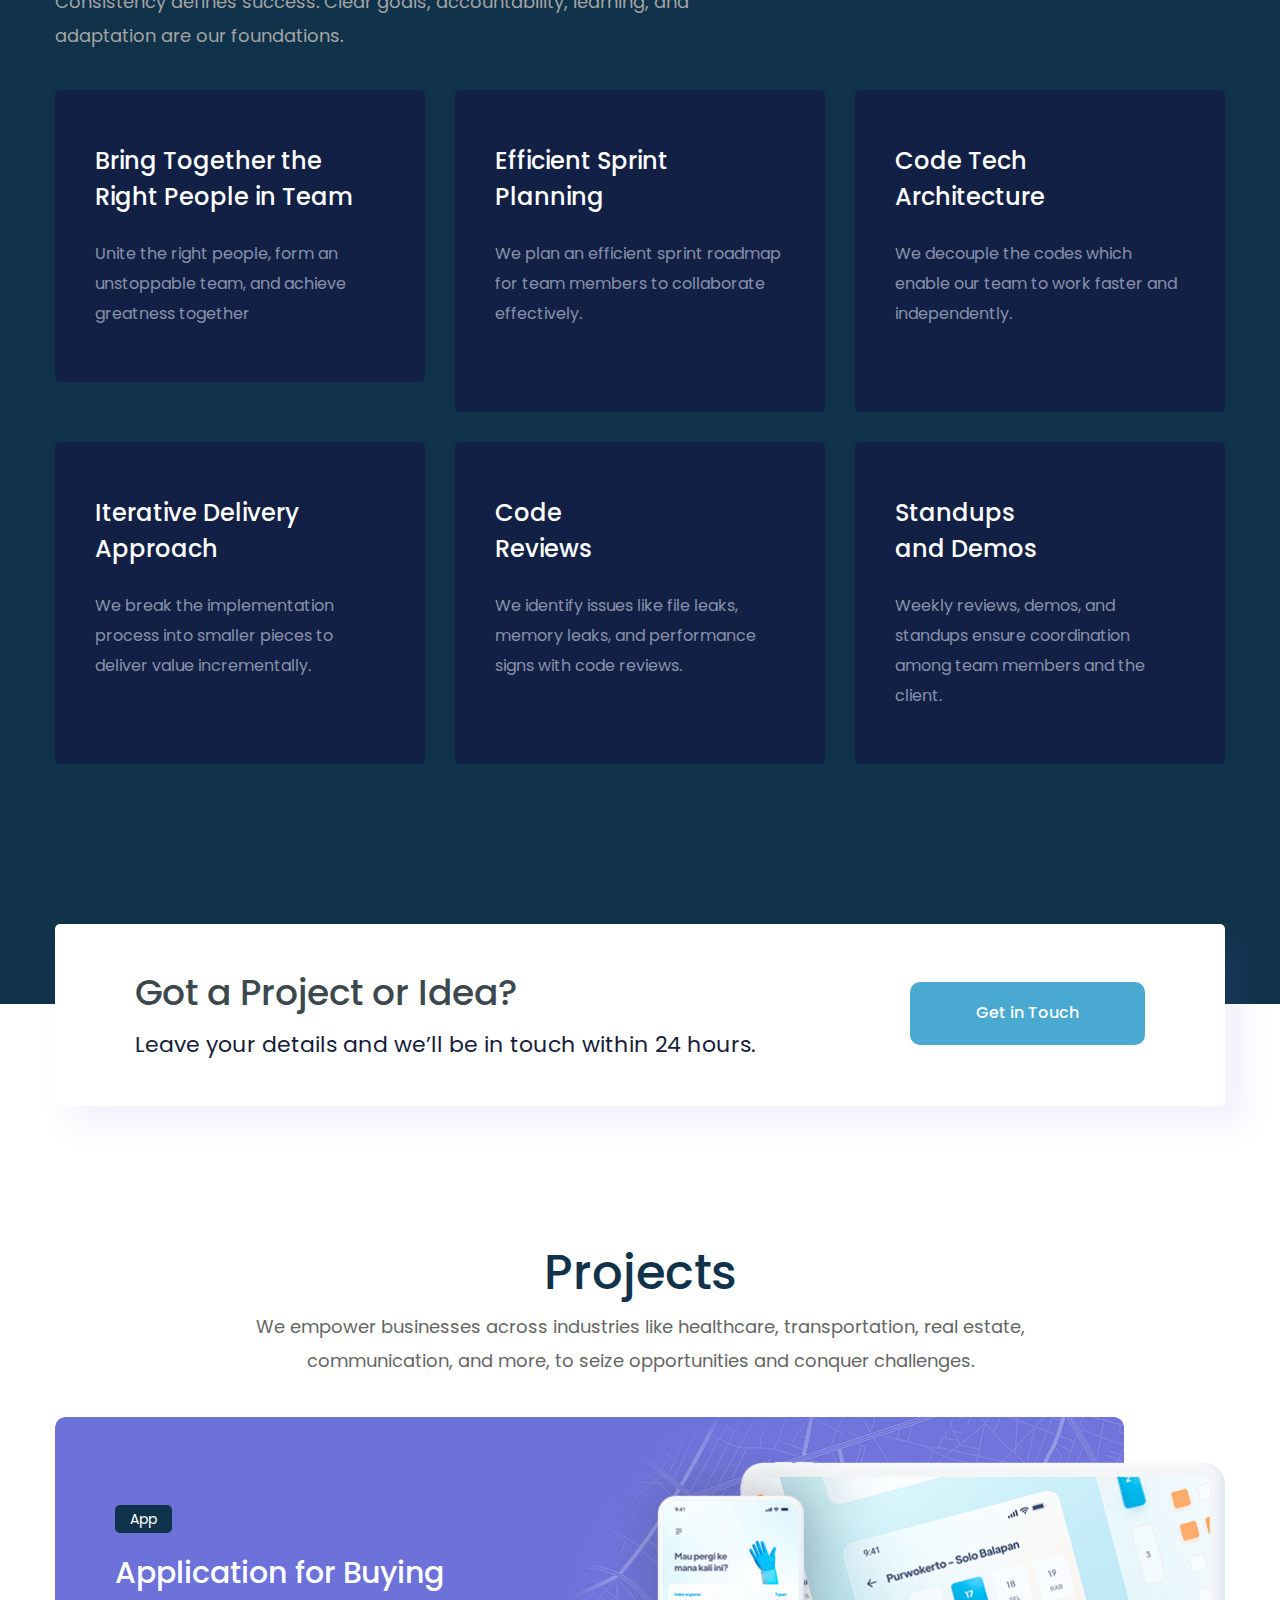
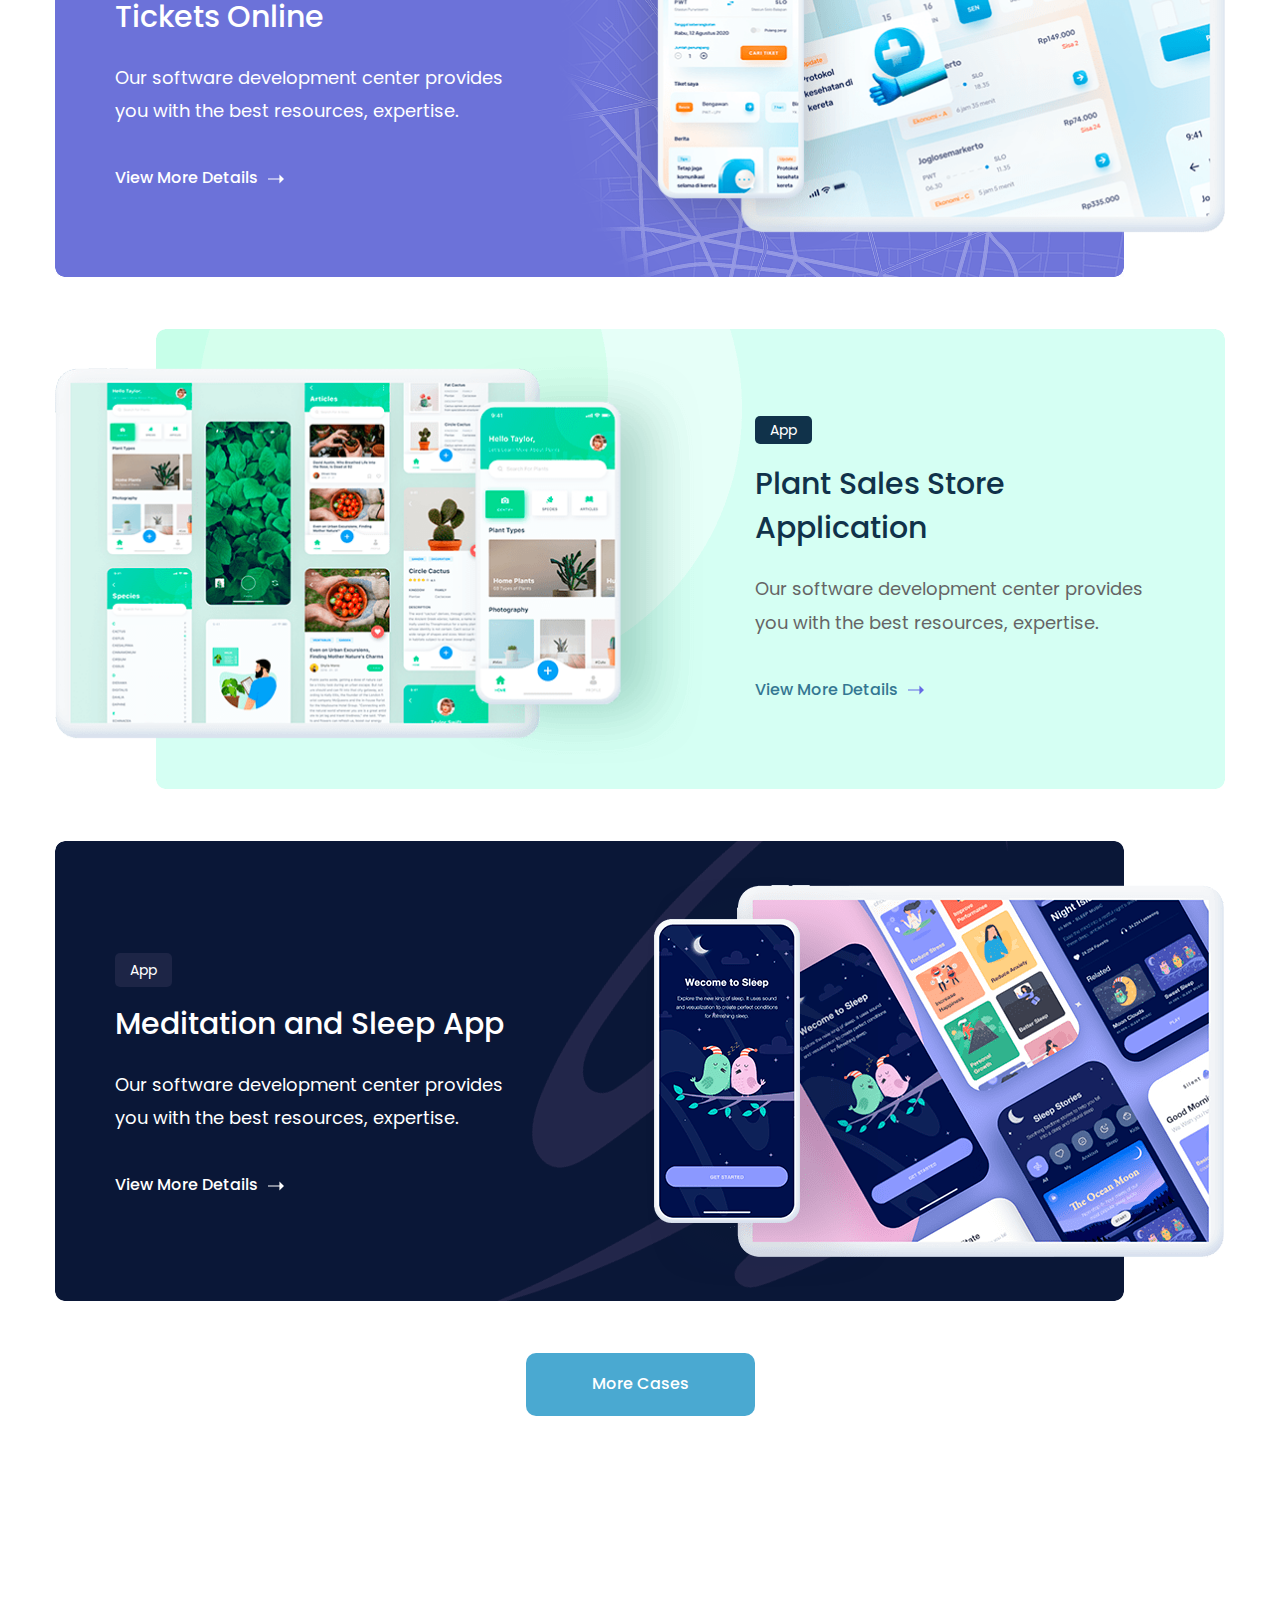
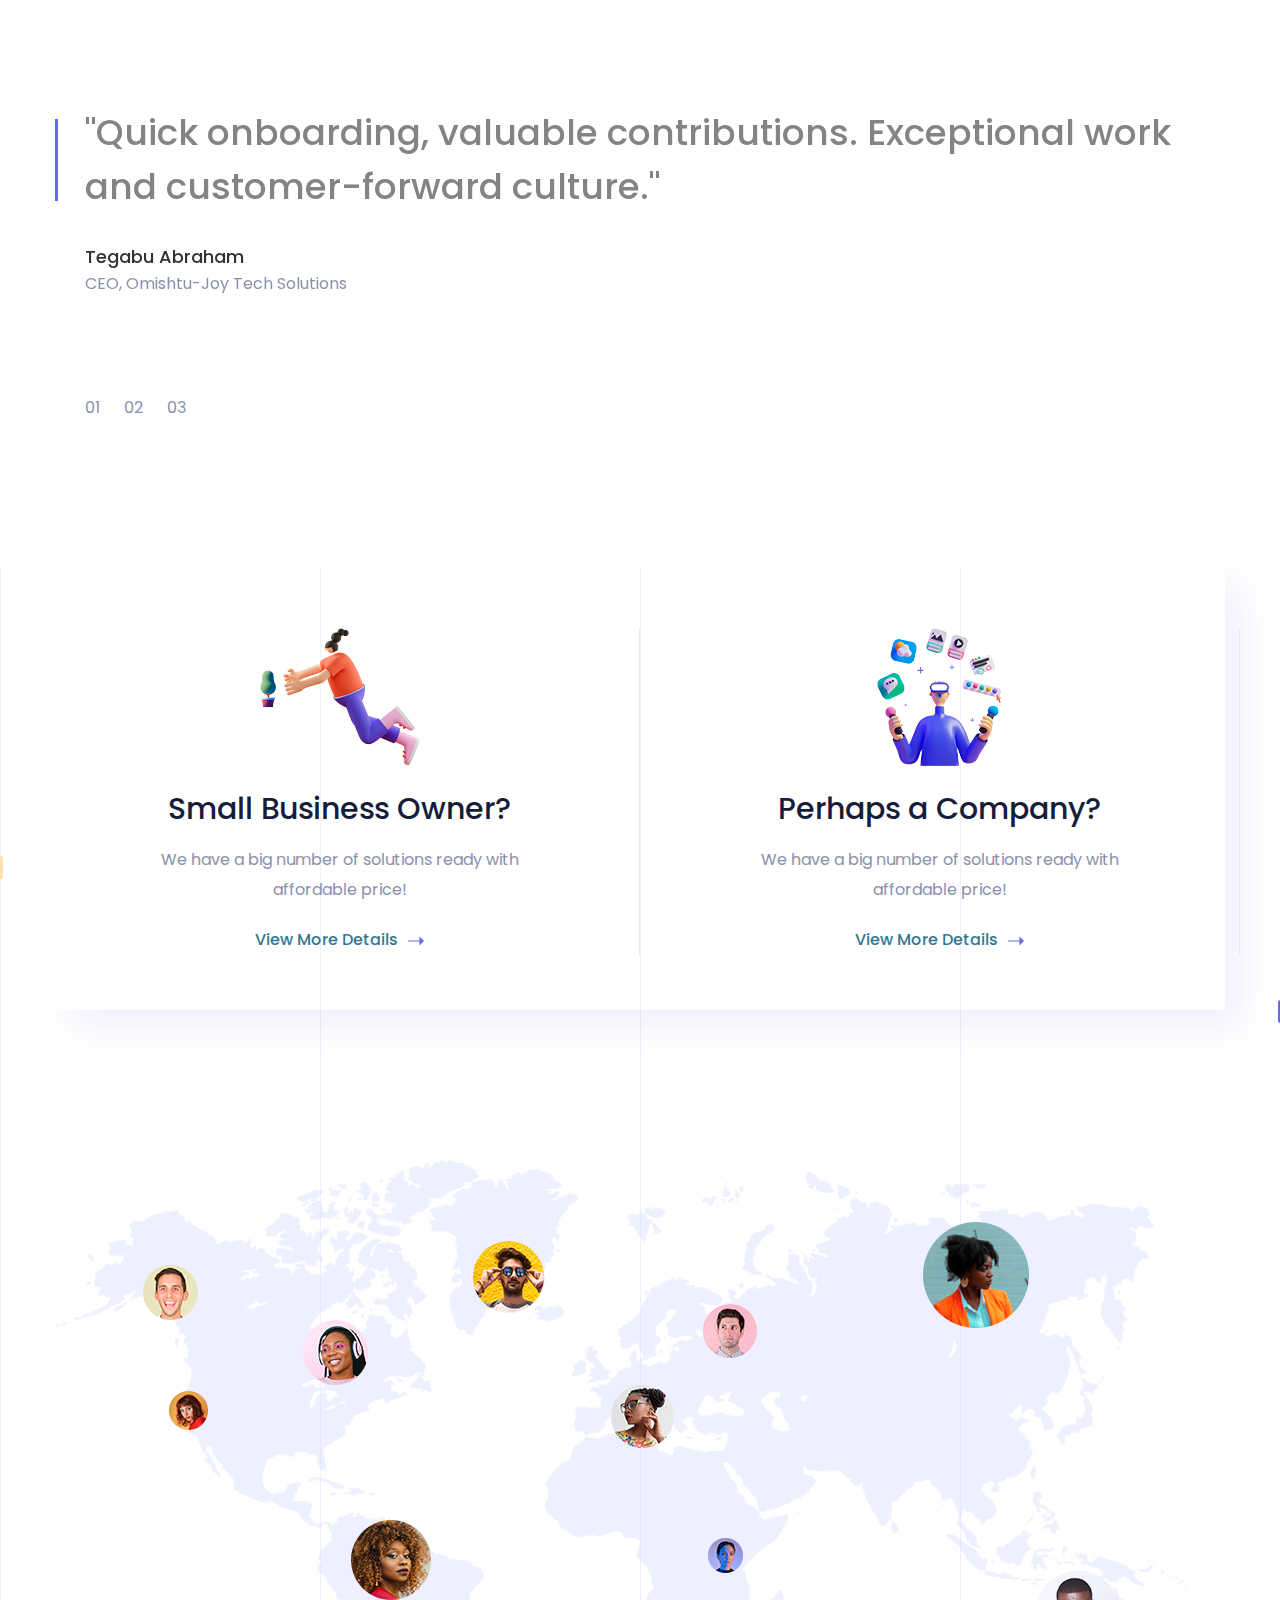
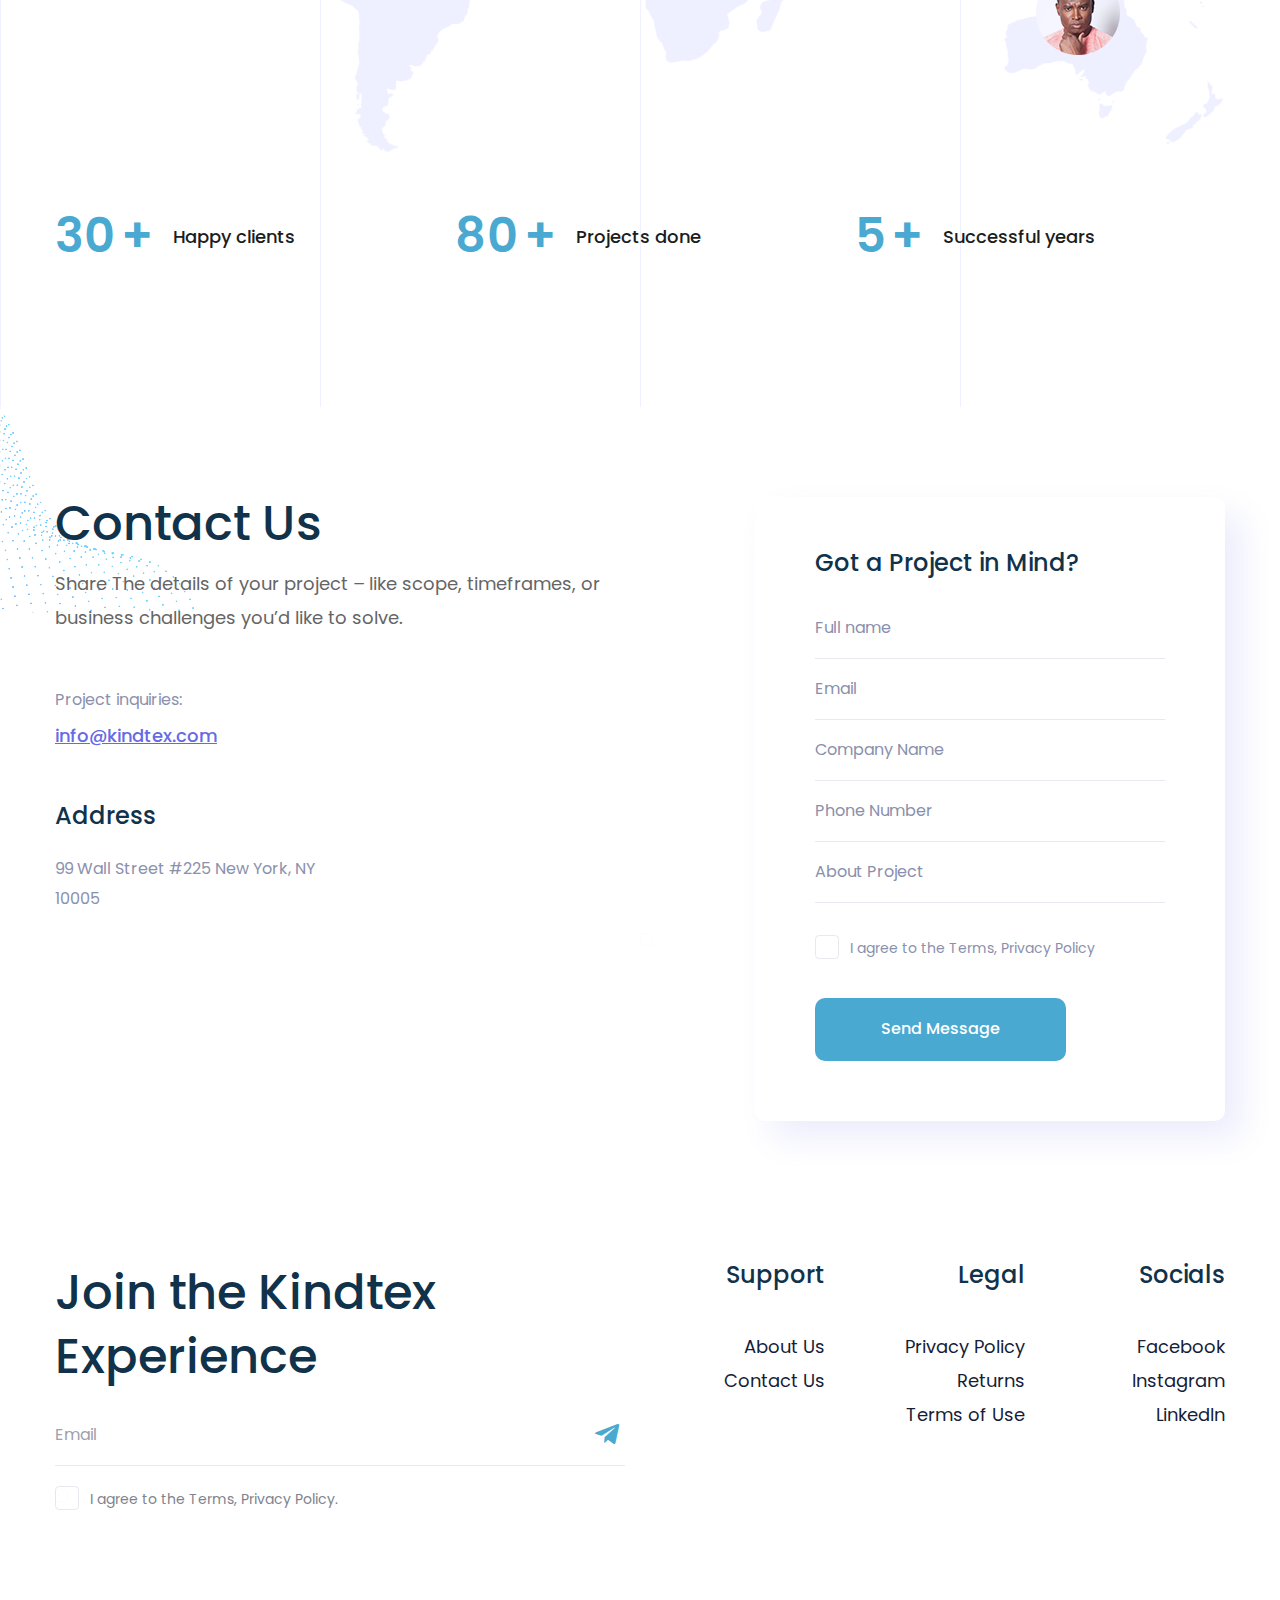
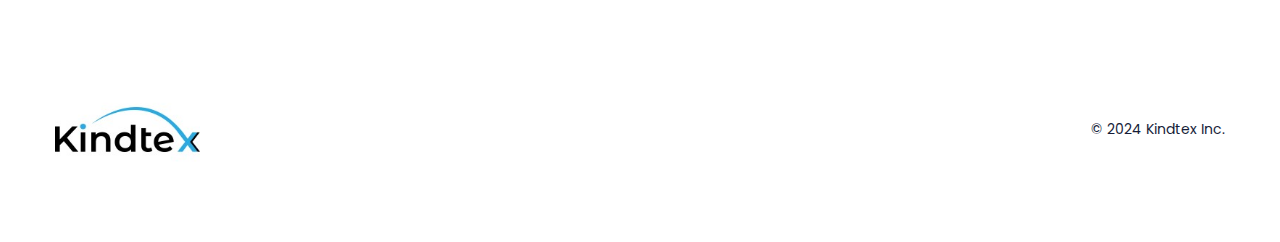
==== commit bb2f70f8: "update index" ====
--- a/index.html
+++ b/index.html
@@ -53,20 +53,11 @@
                           <a href="index.html">Home</a>
                         </li>
                         <li>
-                          <a href="#services">Services</a>
-<<<<<<< HEAD
-                           
-=======
->>>>>>> 62da25c137139759e3dda2260dbab83ca130e99f
-                        </li>
-<<<<<<< HEAD
-                        <li >
+                          <a href="#services">Services</a> </li>
+                         <li >
                           <a href="#">Company</a>
-                           
-=======
                         <li>
                           <a href="#about_us">About Us</a>
->>>>>>> 62da25c137139759e3dda2260dbab83ca130e99f
                         </li>
                         <li class="">
                           <a href="#projects">Portfolio</a>
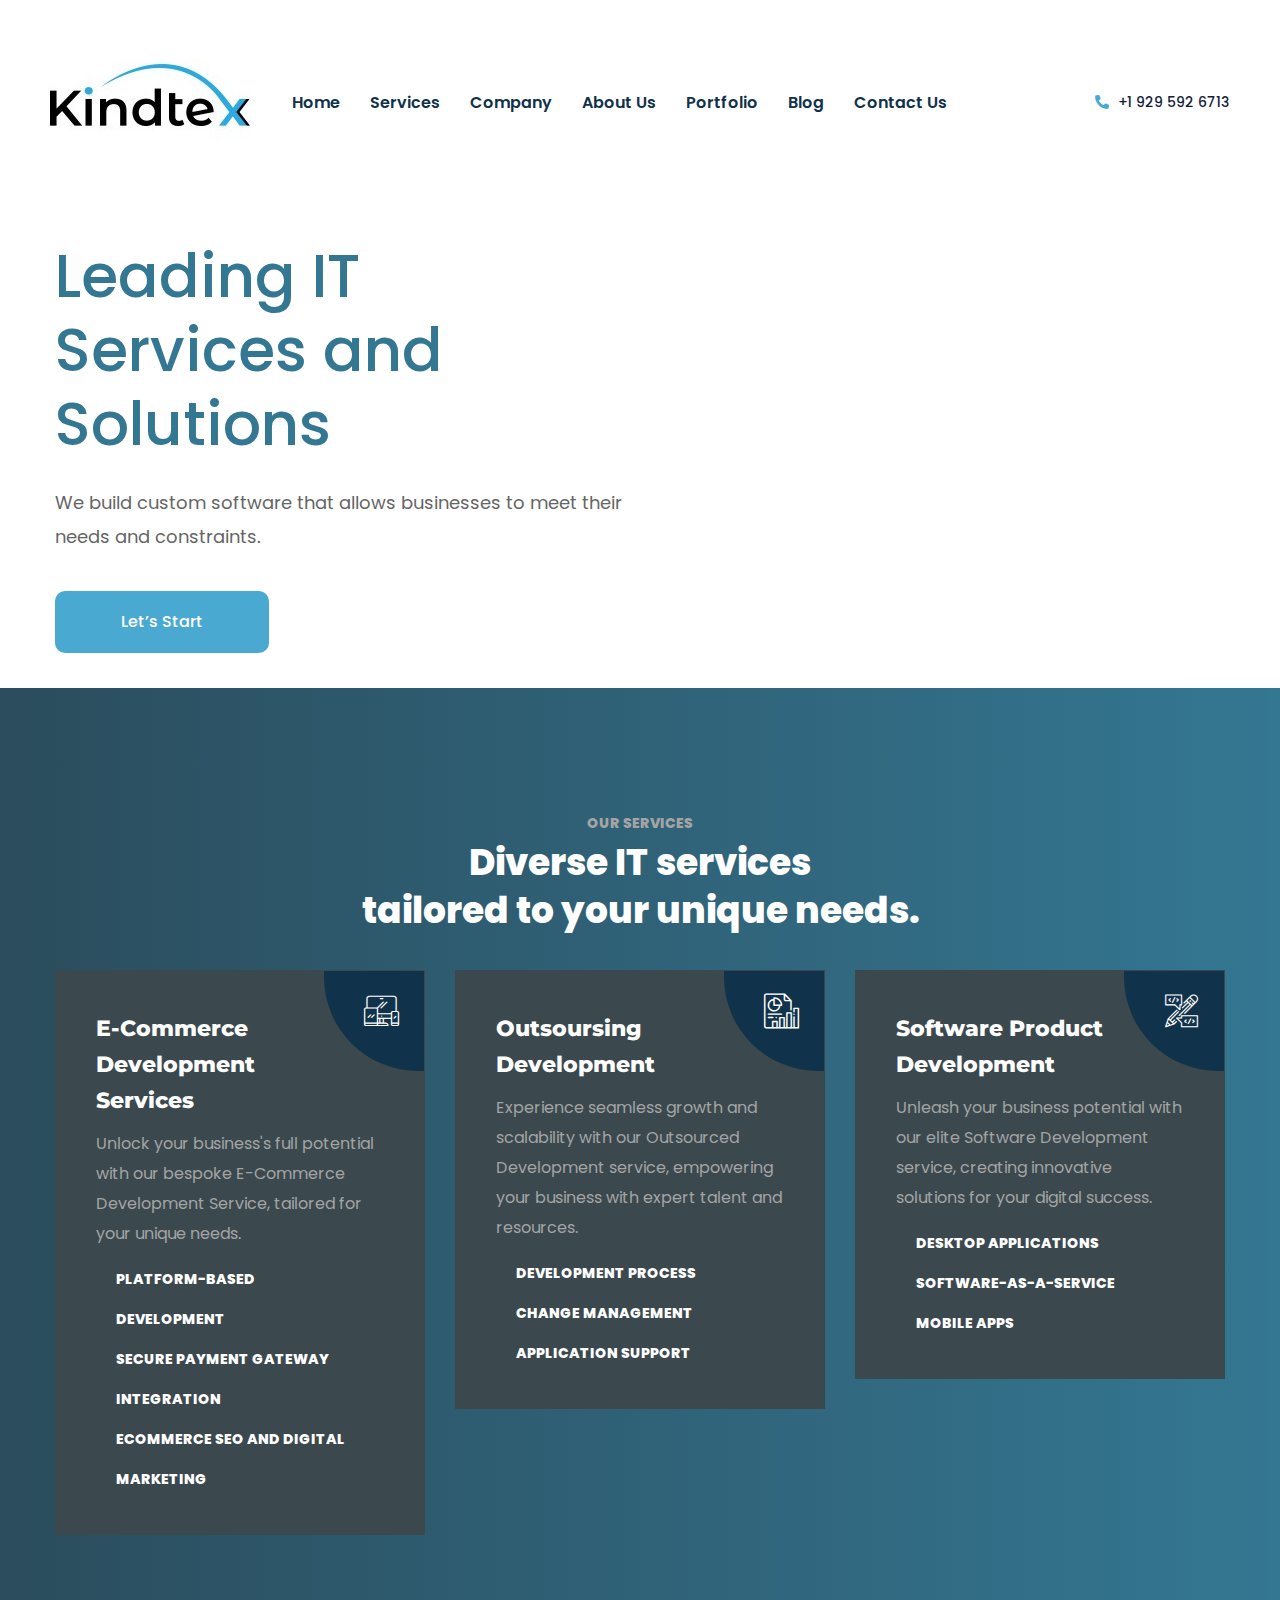
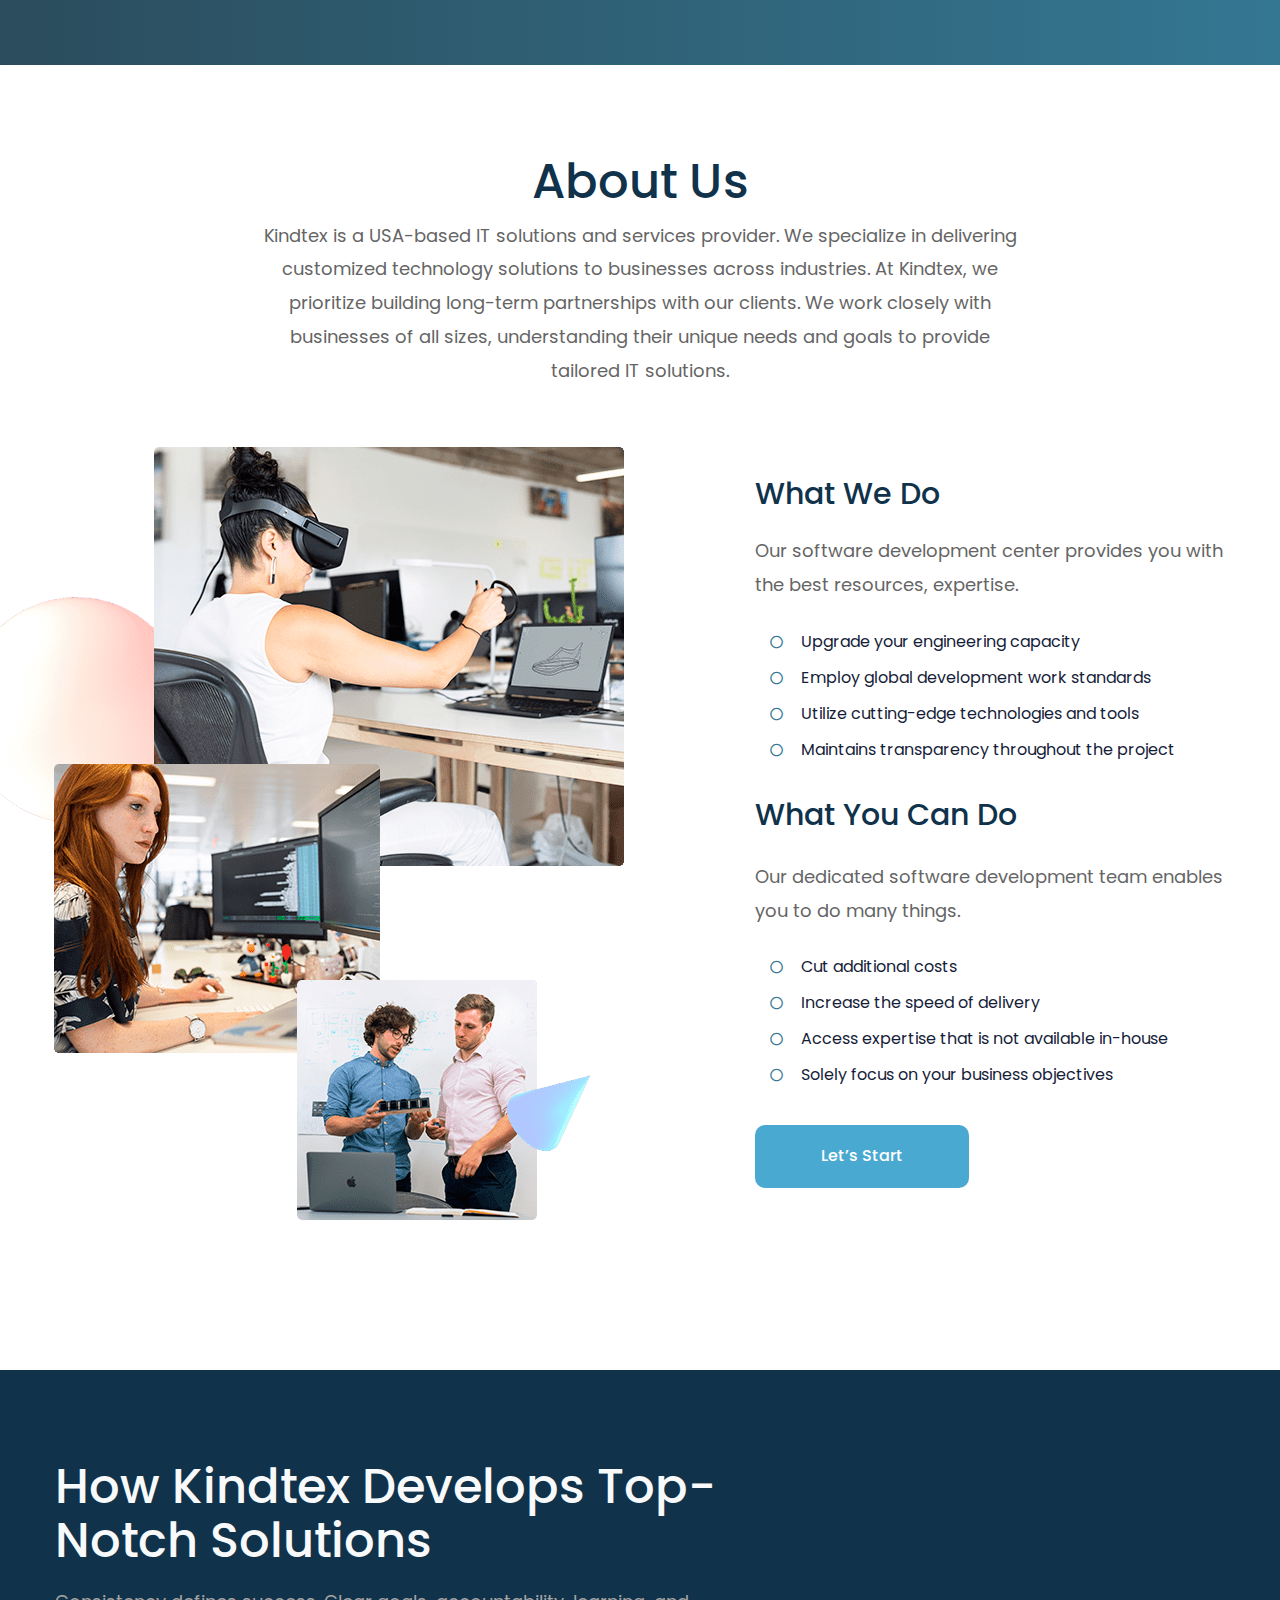
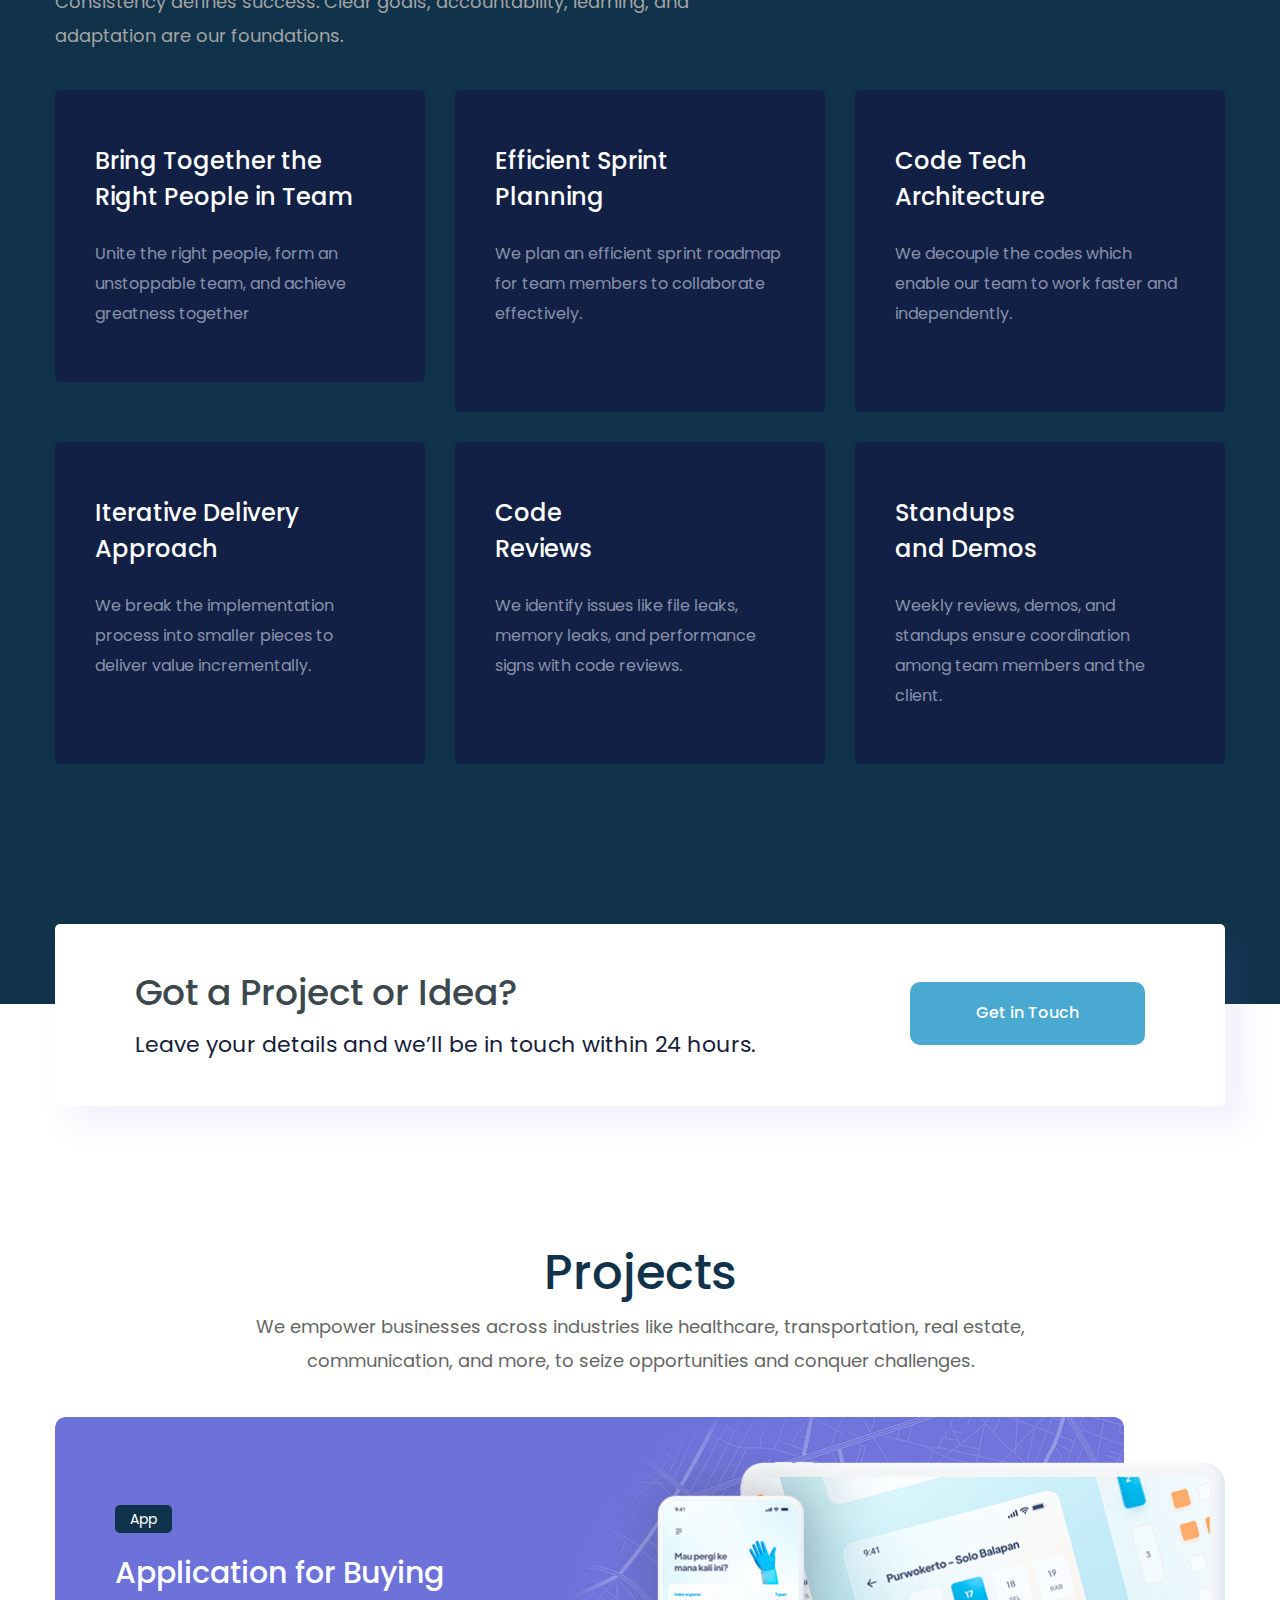
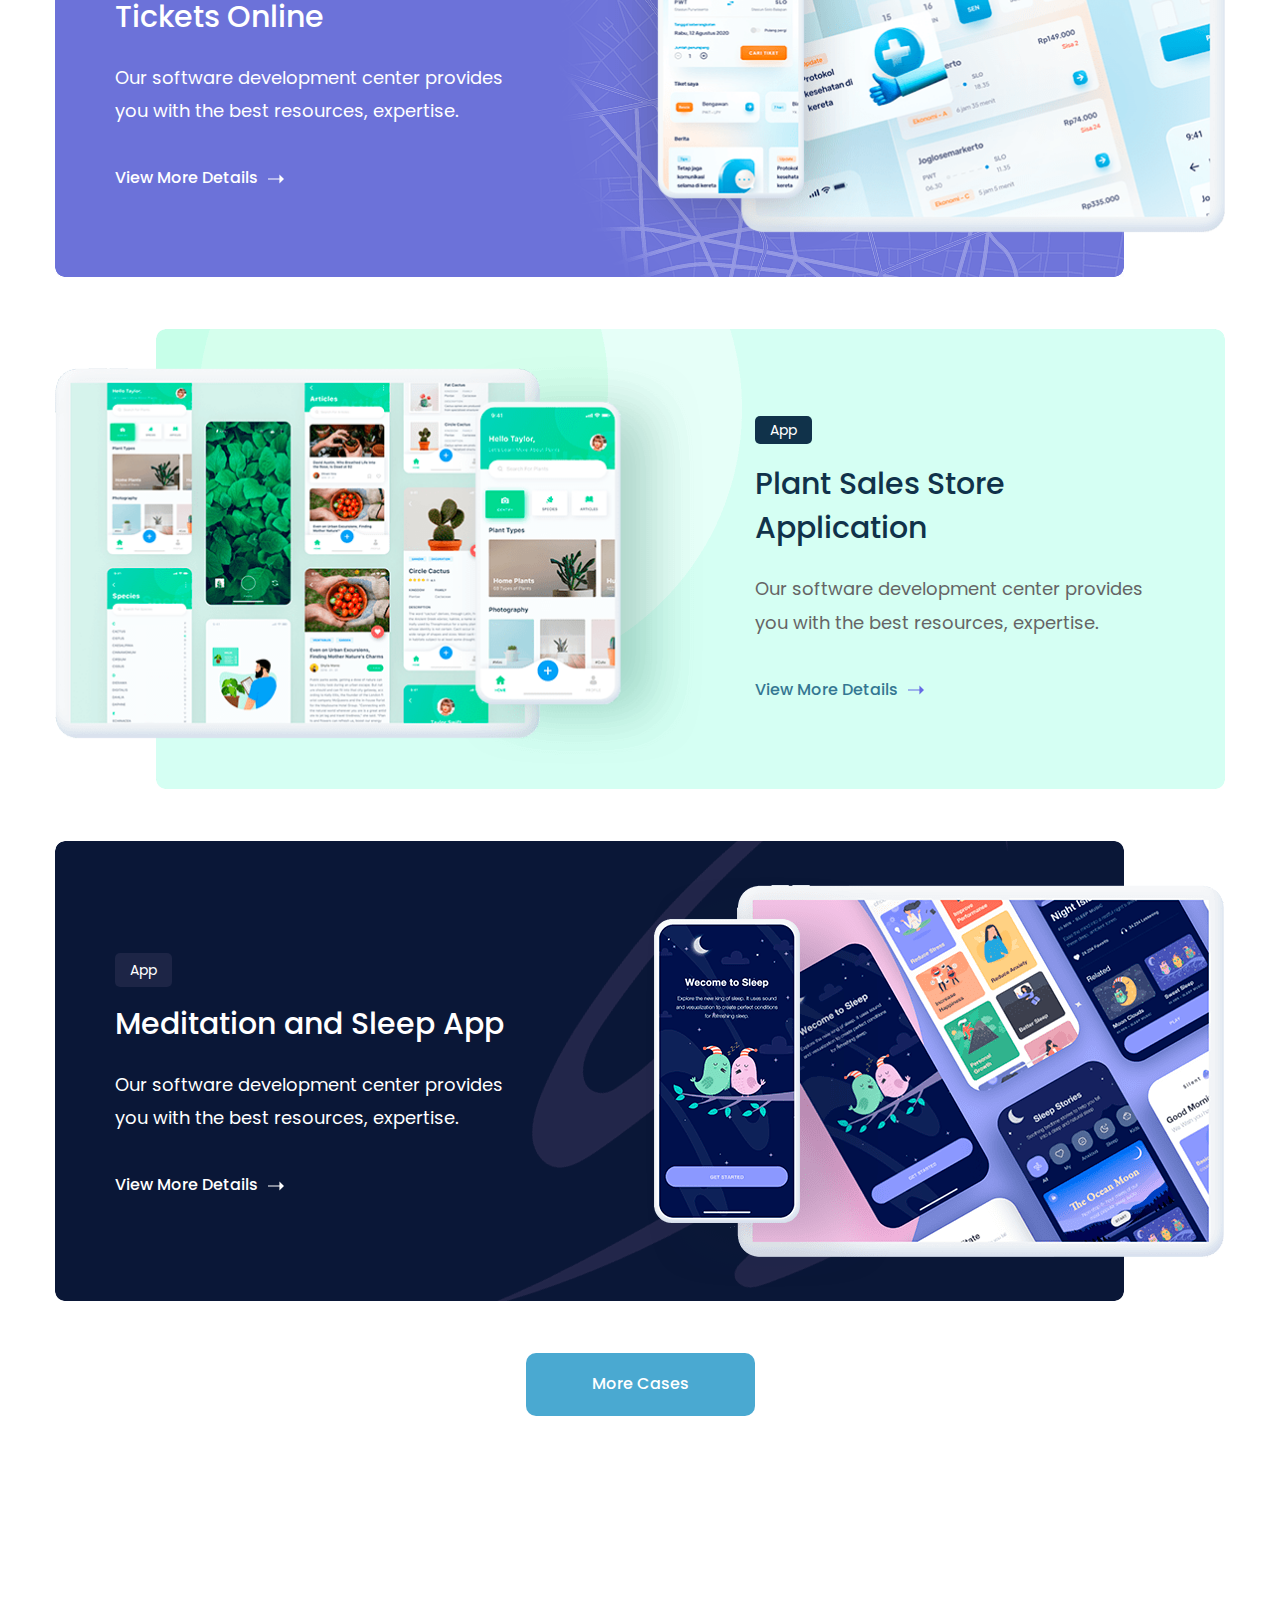
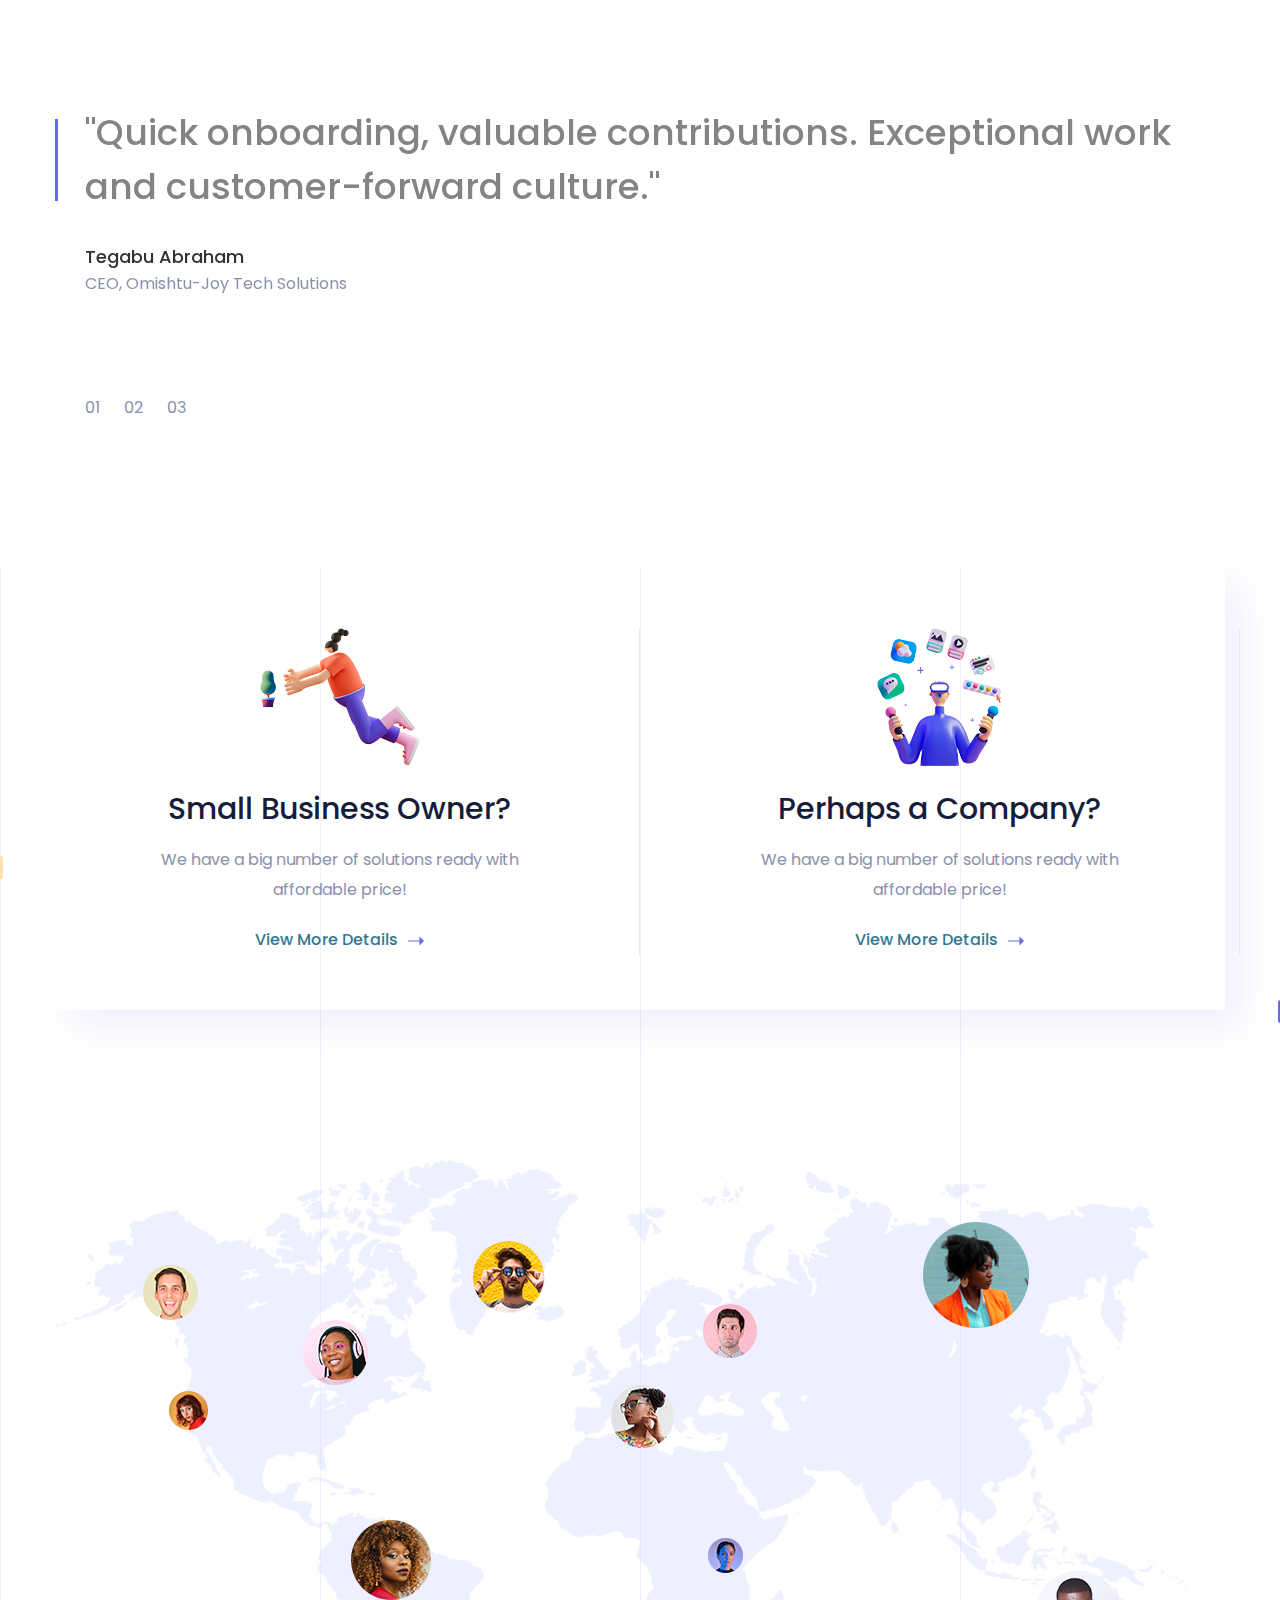
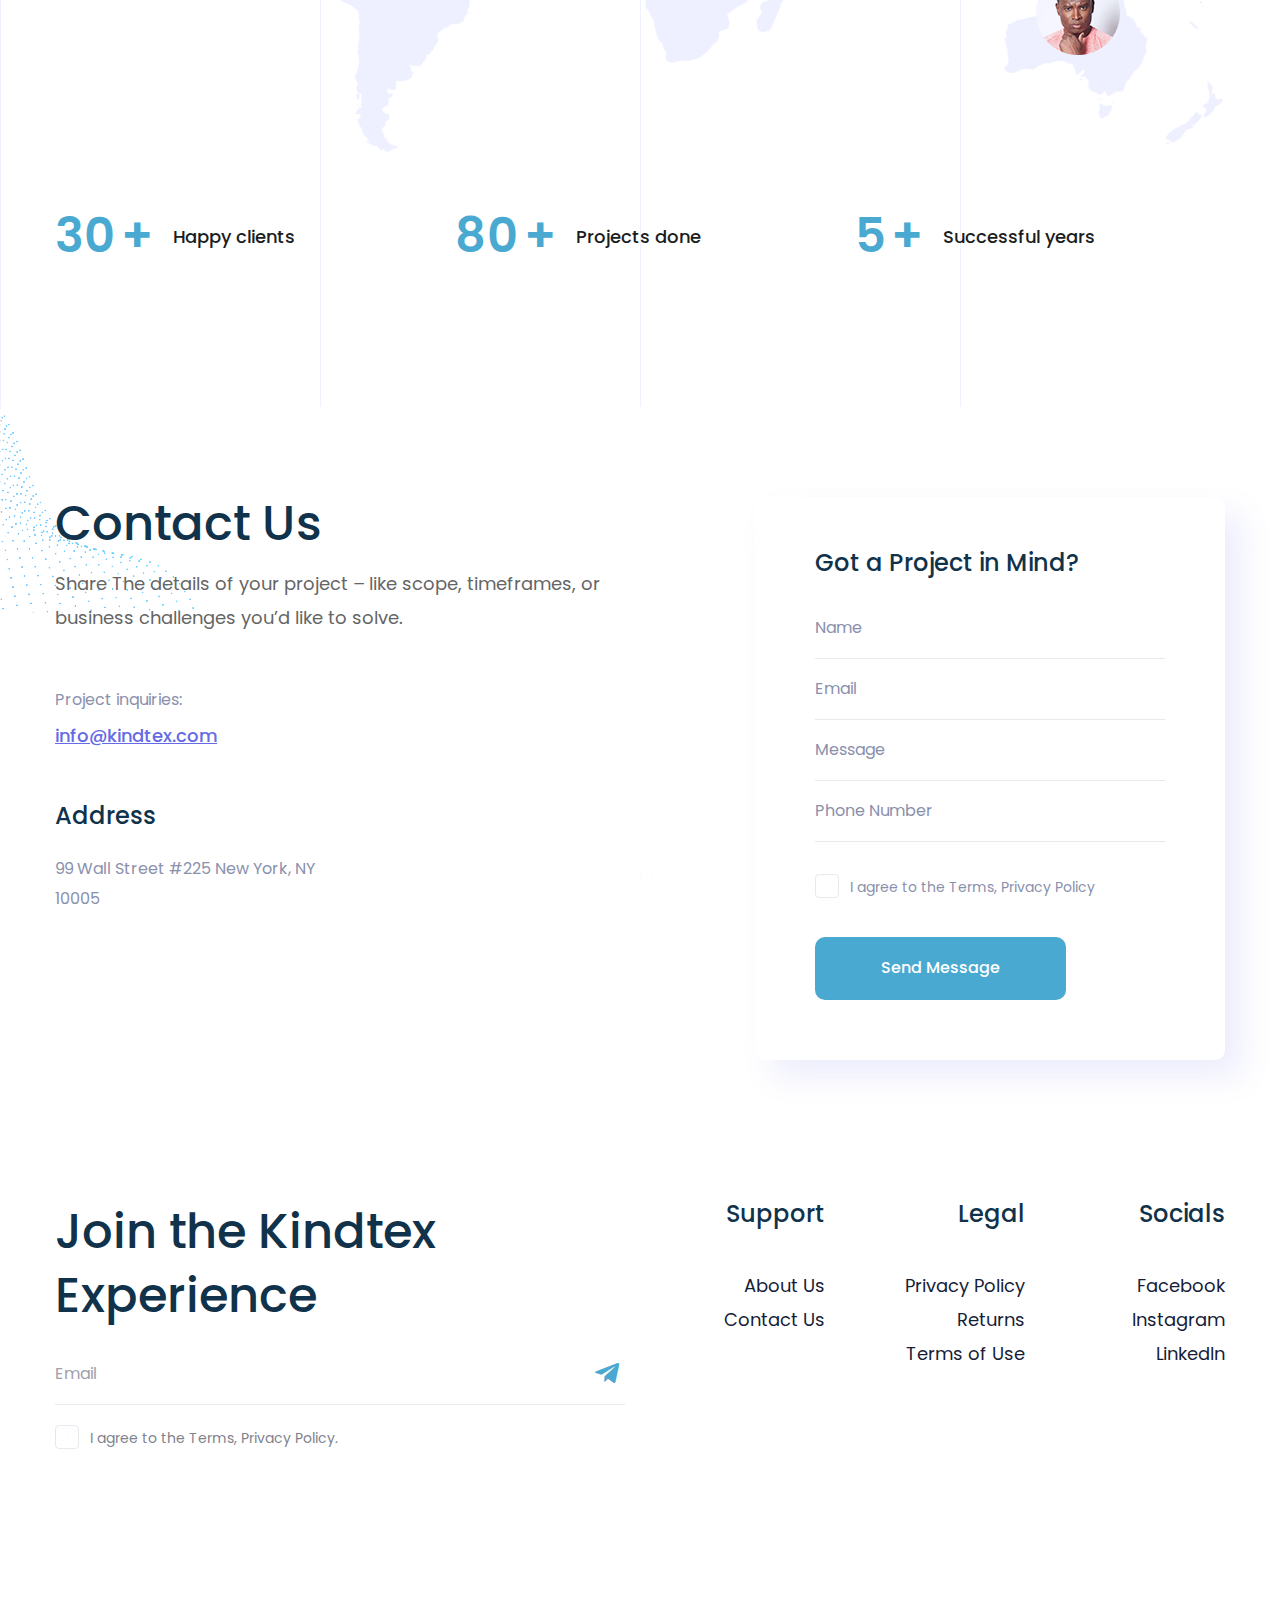
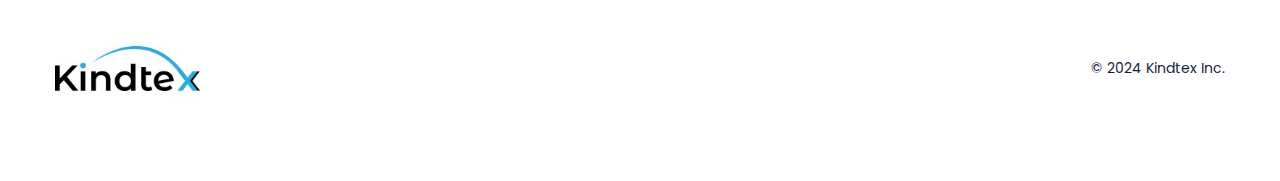
==== commit 0639b733: "update index" ====
--- a/index.html
+++ b/index.html
@@ -786,7 +786,7 @@
                   <div class="col-md-6">
                     <div class="cinfo-mail-i9">
                       <p>Project inquiries:</p>
-                      <a href="#">info@kindtex.com</a>
+                      <a href= "mailto:mihretupg@gmail.com">info@kindtex.com</a>
                     </div>
                   </div>
                    
@@ -808,8 +808,8 @@
                   <form
                     id="ajax-form"
                     name="ajax-form"
-                    action="contact.php"
-                    method="post"
+                    action=" "
+                    method="POST"
                     class="wpcf7"
                   >
                     <div class="form-i9">
@@ -823,7 +823,7 @@
                           class=""
                           aria-required="true"
                           aria-invalid="false"
-                          placeholder="Full name"
+                          placeholder="Name"
                           required=""
                         />
                       </p>
@@ -844,14 +844,14 @@
                       <p>
                         <input
                           type="text"
-                          name="company"
+                          name="message"
                           id="company"
                           value=""
                           size="40"
                           class=""
                           aria-required="true"
                           aria-invalid="false"
-                          placeholder="Company Name"
+                          placeholder="Message"
                           required=""
                         />
                       </p>
@@ -869,20 +869,7 @@
                           required=""
                         />
                       </p>
-                      <p>
-                        <input
-                          type="text"
-                          name="project"
-                          id="project"
-                          value=""
-                          size="40"
-                          class=""
-                          aria-required="true"
-                          aria-invalid="false"
-                          placeholder="About Project"
-                          required=""
-                        />
-                      </p>
+                
                       <div class="space-30"></div>
                       <label>
                         <input
